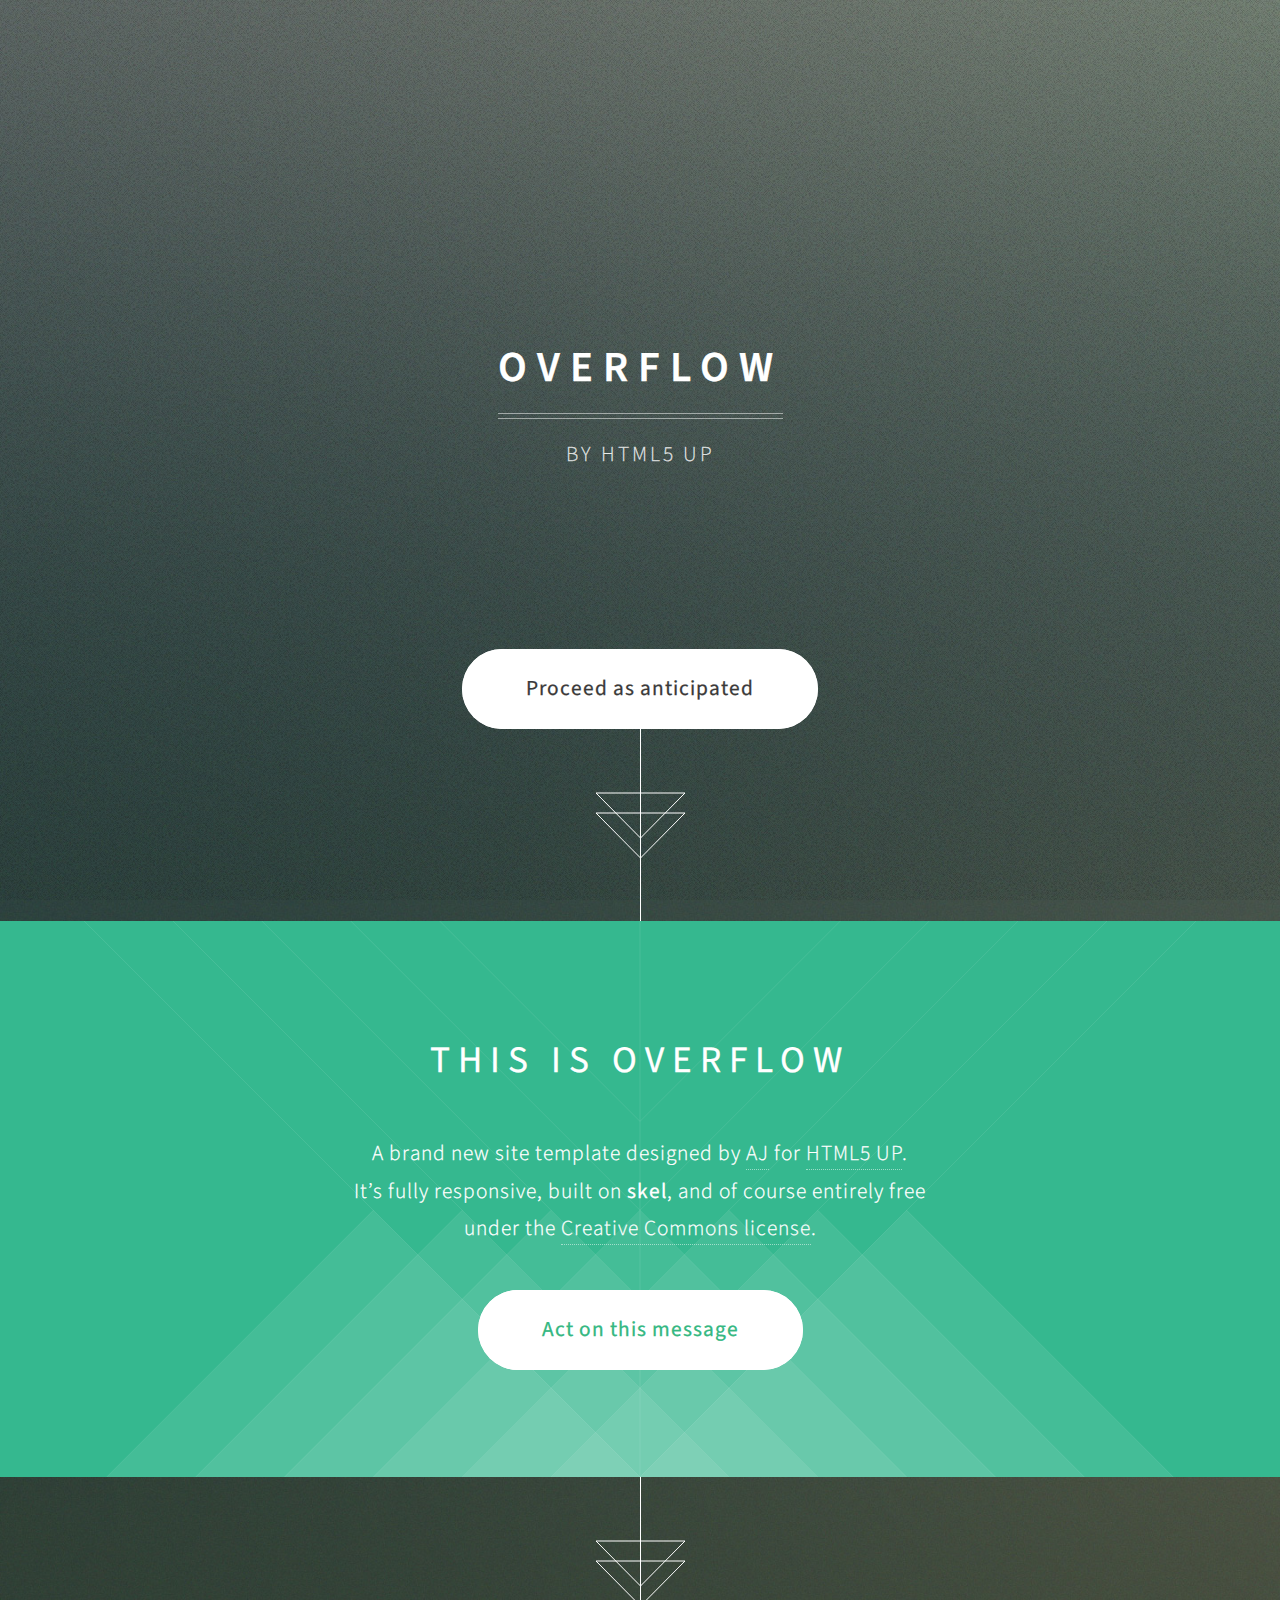
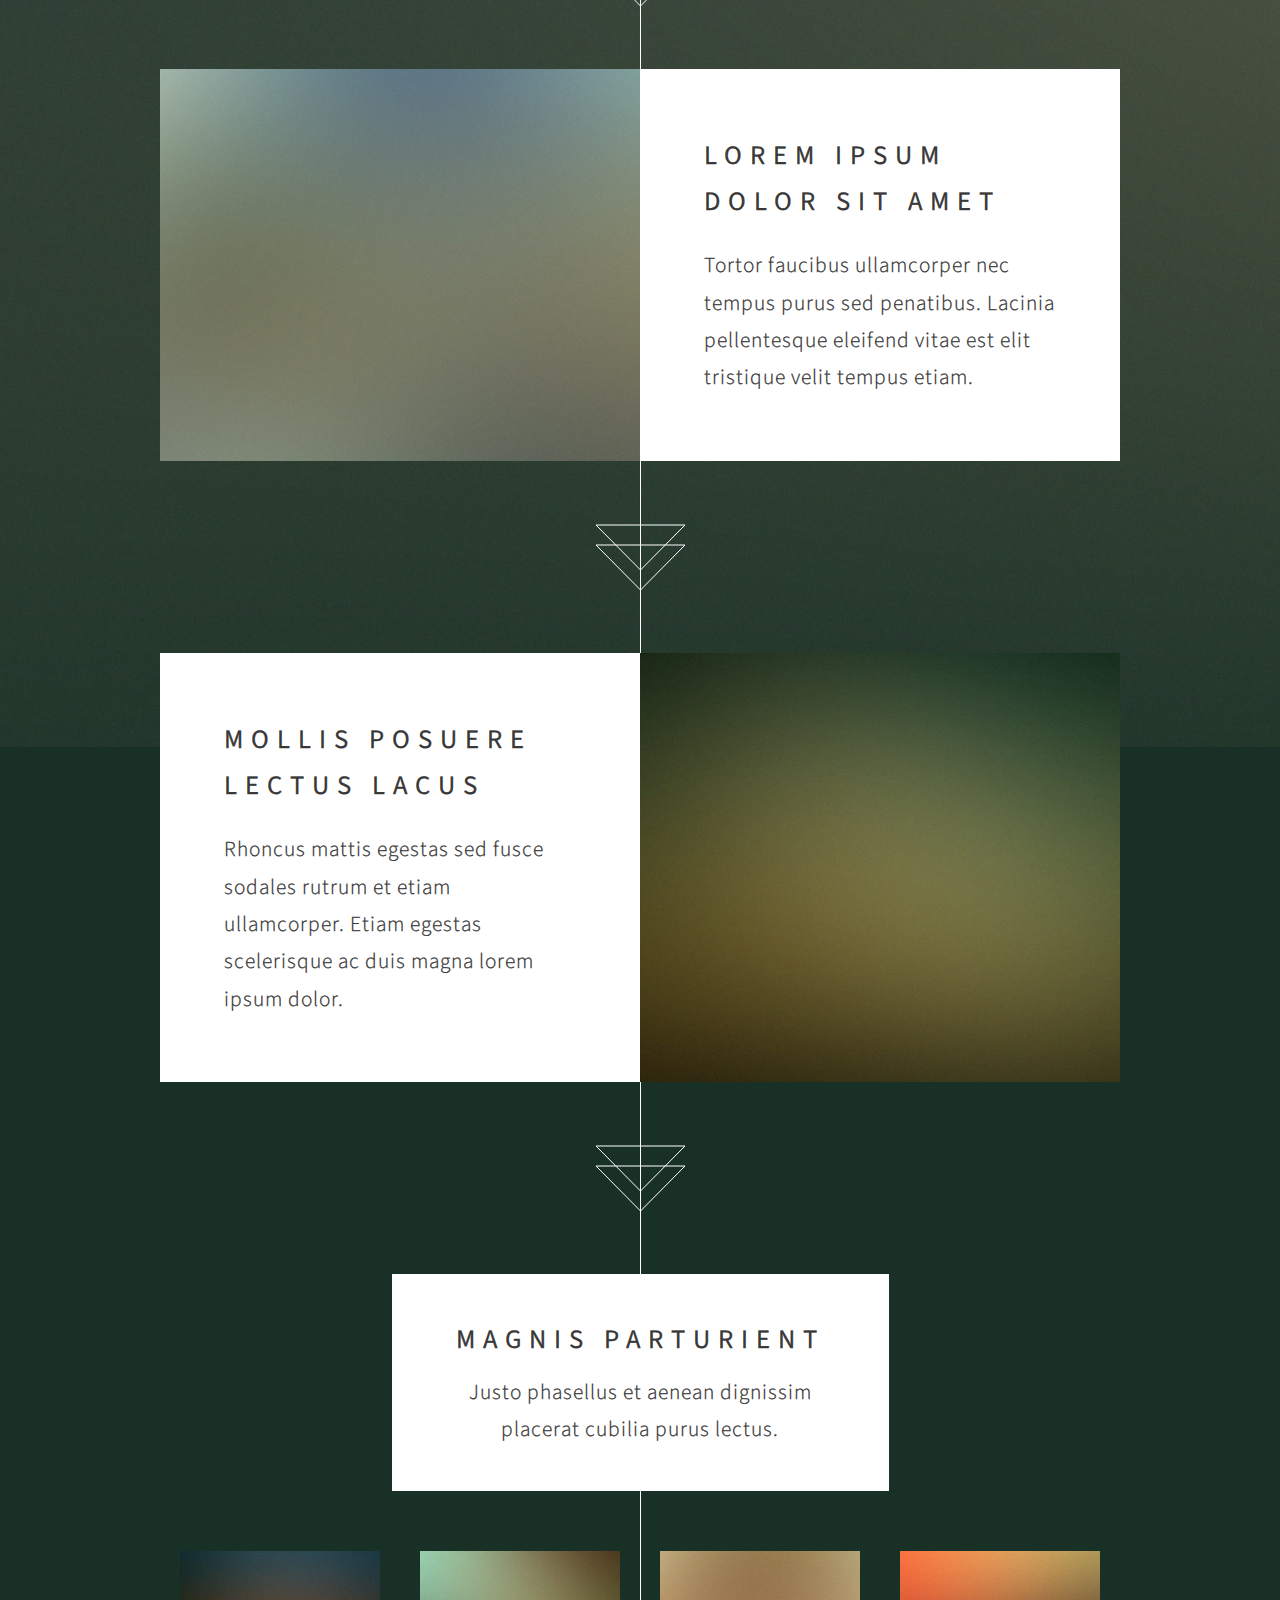
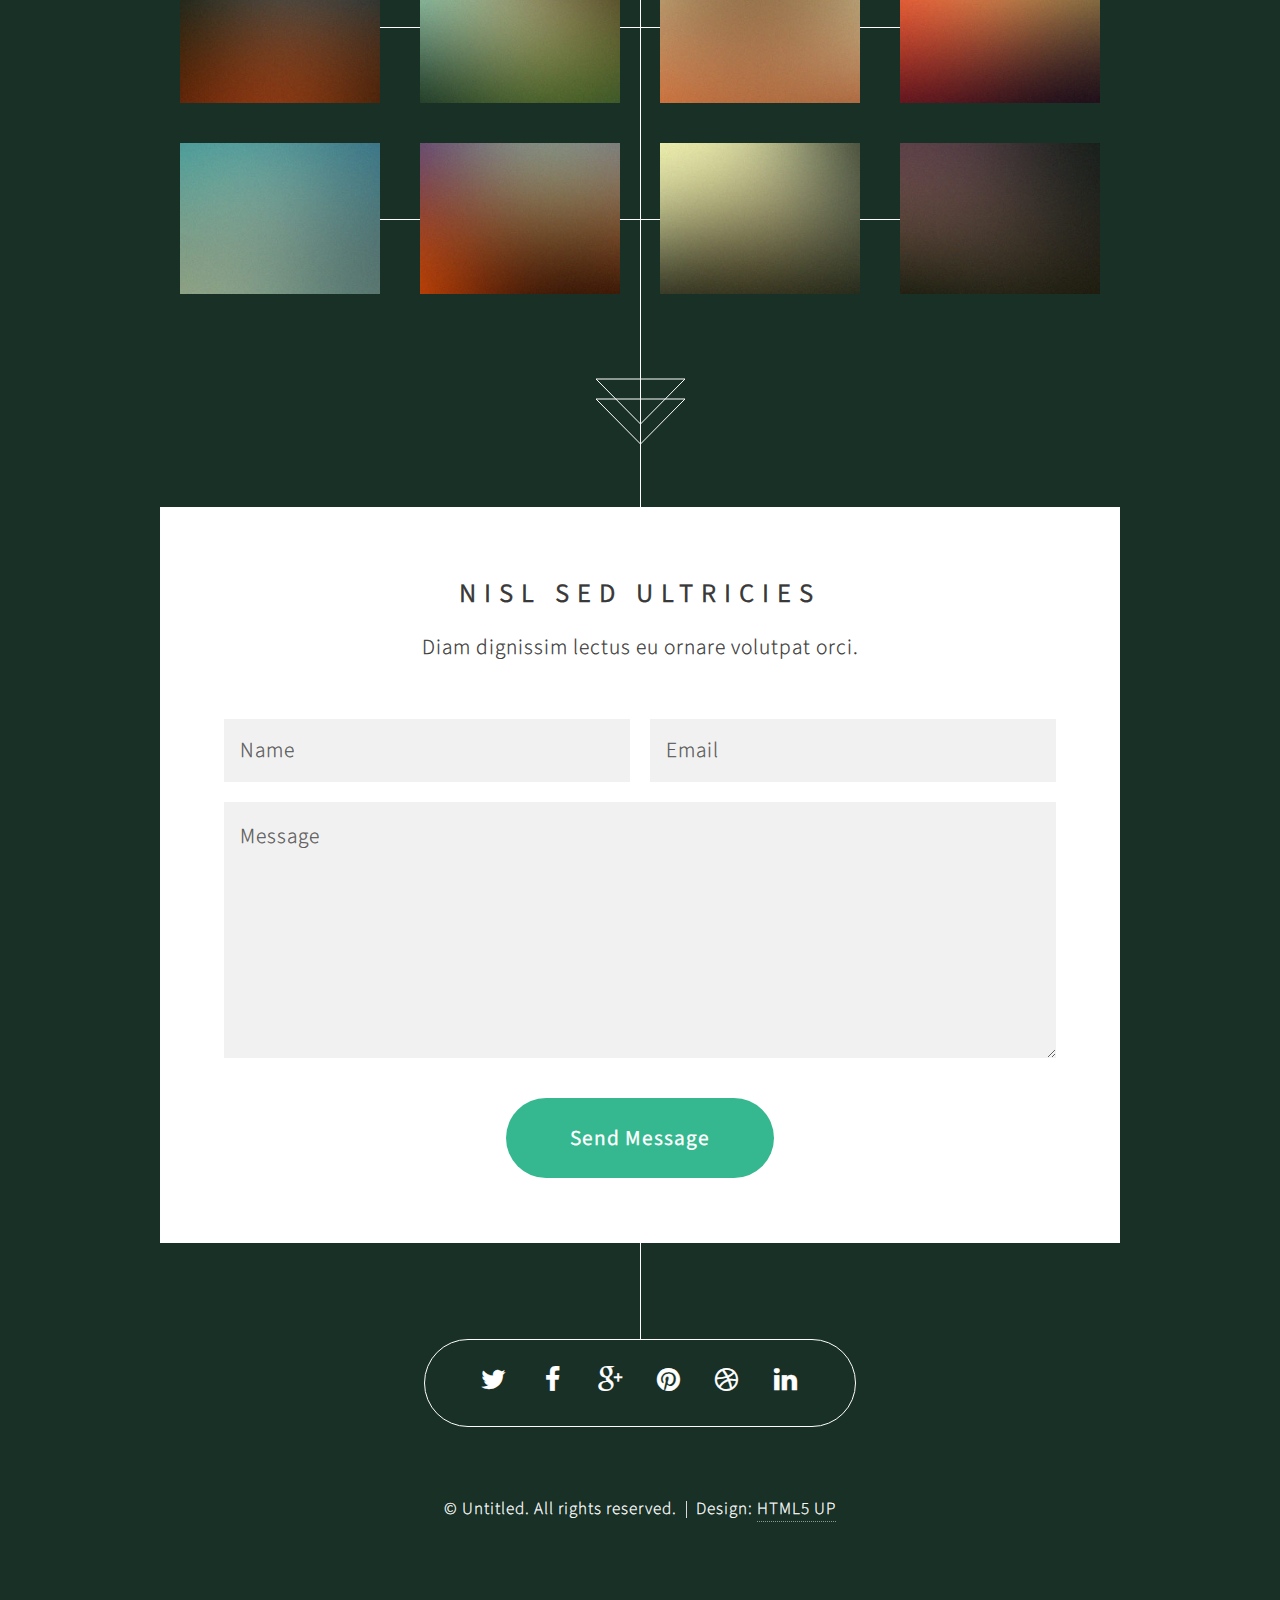
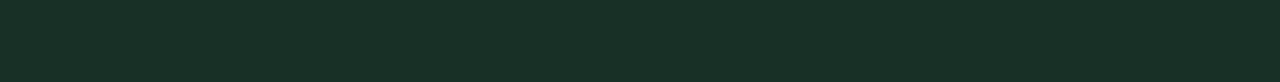
==== index.html @ f59ac12d "first commit" ====
<!DOCTYPE HTML>
<!--
	Overflow by HTML5 UP
	html5up.net | @n33co
	Free for personal and commercial use under the CCA 3.0 license (html5up.net/license)
-->
<html>
	<head>
		<title>Overflow by HTML5 UP</title>
		<meta http-equiv="content-type" content="text/html; charset=utf-8" />
		<meta name="description" content="" />
		<meta name="keywords" content="" />
		<!--[if lte IE 8]><script src="css/ie/html5shiv.js"></script><![endif]-->
		<script src="js/jquery.min.js"></script>
		<script src="js/jquery.scrolly.min.js"></script>
		<script src="js/jquery.poptrox.min.js"></script>
		<script src="js/skel.min.js"></script>
		<script src="js/init.js"></script>
		<noscript>
			<link rel="stylesheet" href="css/skel.css" />
			<link rel="stylesheet" href="css/style.css" />
		</noscript>
		<!--[if lte IE 8]><link rel="stylesheet" href="css/ie/v8.css" /><![endif]-->
	</head>
	<body>

		<!-- Header -->
			<section id="header">
				<header>
					<h1>Overflow</h1>
					<p>By HTML5 UP</p>
				</header>
				<footer>
					<a href="#banner" class="button style2 scrolly scrolly-centered">Proceed as anticipated</a>
				</footer>
			</section>
		
		<!-- Banner -->
			<section id="banner">
				<header>
					<h2>This is Overflow</h2>
				</header>
				<p>A brand new site template designed by <a href="http://n33.co">AJ</a> for <a href="http://html5up.net">HTML5 UP</a>.<br />
				It’s fully responsive, built on <strong>skel</strong>, and of course entirely free<br />
				under the <a href="http://html5up.net/license">Creative Commons license</a>.</p>
				<footer>
					<a href="#first" class="button style2 scrolly">Act on this message</a>
				</footer>
			</section>
		
		<!-- Feature 1 -->
			<article id="first" class="container box style1 right">
				<a href="#" class="image fit"><img src="images/pic01.jpg" alt="" /></a>
				<div class="inner">
					<header>
						<h2>Lorem ipsum<br />
						dolor sit amet</h2>
					</header>
					<p>Tortor faucibus ullamcorper nec tempus purus sed penatibus. Lacinia pellentesque eleifend vitae est elit tristique velit tempus etiam.</p>
				</div>
			</article>
		
		<!-- Feature 2 -->
			<article class="container box style1 left">
				<a href="#" class="image fit"><img src="images/pic02.jpg" alt="" /></a>
				<div class="inner">
					<header>
						<h2>Mollis posuere<br />
						lectus lacus</h2>
					</header>
					<p>Rhoncus mattis egestas sed fusce sodales rutrum et etiam ullamcorper. Etiam egestas scelerisque ac duis magna lorem ipsum dolor.</p>
				</div>
			</article>
		
		<!-- Portfolio -->
			<article class="container box style2">
				<header>
					<h2>Magnis parturient</h2>
					<p>Justo phasellus et aenean dignissim<br />
					placerat cubilia purus lectus.</p>
				</header>
				<div class="inner gallery">
					<div class="row 0%">
						<div class="3u"><a href="images/fulls/01.jpg" class="image fit"><img src="images/thumbs/01.jpg" alt="" title="Ad infinitum" /></a></div>
						<div class="3u"><a href="images/fulls/02.jpg" class="image fit"><img src="images/thumbs/02.jpg" alt="" title="Dressed in Clarity" /></a></div>
						<div class="3u"><a href="images/fulls/03.jpg" class="image fit"><img src="images/thumbs/03.jpg" alt="" title="Raven" /></a></div>
						<div class="3u"><a href="images/fulls/04.jpg" class="image fit"><img src="images/thumbs/04.jpg" alt="" title="I'll have a cup of Disneyland, please" /></a></div>
					</div>
					<div class="row 0%">
						<div class="3u"><a href="images/fulls/05.jpg" class="image fit"><img src="images/thumbs/05.jpg" alt="" title="Cherish" /></a></div>
						<div class="3u"><a href="images/fulls/06.jpg" class="image fit"><img src="images/thumbs/06.jpg" alt="" title="Different." /></a></div>
						<div class="3u"><a href="images/fulls/07.jpg" class="image fit"><img src="images/thumbs/07.jpg" alt="" title="History was made here" /></a></div>
						<div class="3u"><a href="images/fulls/08.jpg" class="image fit"><img src="images/thumbs/08.jpg" alt="" title="People come and go and walk away" /></a></div>
					</div>
				</div>
			</article>
		
		<!-- Contact -->
			<article class="container box style3">
				<header>
					<h2>Nisl sed ultricies</h2>
					<p>Diam dignissim lectus eu ornare volutpat orci.</p>
				</header>
				<form method="post" action="#">
					<div class="row 50%">
						<div class="6u"><input type="text" class="text" name="name" placeholder="Name" /></div>
						<div class="6u"><input type="text" class="text" name="email" placeholder="Email" /></div>
					</div>
					<div class="row 50%">
						<div class="12u">
							<textarea name="message" placeholder="Message"></textarea>
						</div>
					</div>
					<div class="row">
						<div class="12u">
							<ul class="actions">
								<li><input type="submit" value="Send Message" /></li>
							</ul>
						</div>
					</div>
				</form>
			</article>
		
		<!-- Generic -->
		<!--
			<article class="container box style3">
				<header>
					<h2>Generic Box</h2>
					<p>Just a generic box. Nothing to see here.</p>
				</header>
				<section>
					<header>
						<h3>Paragraph</h3>
						<p>This is a subtitle</p>
					</header>
					<p>Phasellus nisl nisl, varius id <sup>porttitor sed pellentesque</sup> ac orci. Pellentesque 
					habitant <strong>strong</strong> tristique <b>bold</b> et netus <i>italic</i> malesuada <em>emphasized</em> ac turpis egestas. Morbi 
					leo suscipit ut. Praesent <sub>id turpis vitae</sub> turpis pretium ultricies. Vestibulum sit 
					amet risus elit.</p>
				</section>
				<section>
					<header>
						<h3>Blockquote</h3>
					</header>
					<blockquote>Fringilla nisl. Donec accumsan interdum nisi, quis tincidunt felis sagittis eget.
					tempus euismod. Vestibulum ante ipsum primis in faucibus.</blockquote>
				</section>
				<section>
					<header>
						<h3>Divider</h3>
					</header>
					<p>Donec consectetur <a href="#">vestibulum dolor et pulvinar</a>. Etiam vel felis enim, at viverra 
					ligula. Ut porttitor sagittis lorem, quis eleifend nisi ornare vel. Praesent nec orci 
					facilisis leo magna. Cras sit amet urna eros, id egestas urna. Quisque aliquam 
					tempus euismod. Vestibulum ante ipsum primis in faucibus orci luctus et ultrices 
					posuere cubilia.</p>
					<hr />
					<p>Donec consectetur vestibulum dolor et pulvinar. Etiam vel felis enim, at viverra 
					ligula. Ut porttitor sagittis lorem, quis eleifend nisi ornare vel. Praesent nec orci 
					facilisis leo magna. Cras sit amet urna eros, id egestas urna. Quisque aliquam 
					tempus euismod. Vestibulum ante ipsum primis in faucibus orci luctus et ultrices 
					posuere cubilia.</p>
				</section>
				<section>
					<header>
						<h3>Unordered List</h3>
					</header>
					<ul class="default">
						<li>Donec consectetur vestibulum dolor et pulvinar. Etiam vel felis enim, at viverra ligula. Ut porttitor sagittis lorem, quis eleifend nisi ornare vel.</li>
						<li>Donec consectetur vestibulum dolor et pulvinar. Etiam vel felis enim, at viverra ligula. Ut porttitor sagittis lorem, quis eleifend nisi ornare vel.</li>
						<li>Donec consectetur vestibulum dolor et pulvinar. Etiam vel felis enim, at viverra ligula. Ut porttitor sagittis lorem, quis eleifend nisi ornare vel.</li>
						<li>Donec consectetur vestibulum dolor et pulvinar. Etiam vel felis enim, at viverra ligula. Ut porttitor sagittis lorem, quis eleifend nisi ornare vel.</li>
					</ul>
				</section>
				<section>
					<header>
						<h3>Ordered List</h3>
					</header>
					<ol class="default">
						<li>Donec consectetur vestibulum dolor et pulvinar. Etiam vel felis enim, at viverra ligula. Ut porttitor sagittis lorem, quis eleifend nisi ornare vel.</li>
						<li>Donec consectetur vestibulum dolor et pulvinar. Etiam vel felis enim, at viverra ligula. Ut porttitor sagittis lorem, quis eleifend nisi ornare vel.</li>
						<li>Donec consectetur vestibulum dolor et pulvinar. Etiam vel felis enim, at viverra ligula. Ut porttitor sagittis lorem, quis eleifend nisi ornare vel.</li>
						<li>Donec consectetur vestibulum dolor et pulvinar. Etiam vel felis enim, at viverra ligula. Ut porttitor sagittis lorem, quis eleifend nisi ornare vel.</li>
					</ol>
				</section>
				<section>
					<header>
						<h3>Table</h3>
					</header>
					<div class="table-wrapper">
						<table class="default">
							<thead>
								<tr>
									<th>ID</th>
									<th>Name</th>
									<th>Description</th>
									<th>Price</th>
								</tr>
							</thead>
							<tbody>
								<tr>
									<td>45815</td>
									<td>Something</td>
									<td>Ut porttitor sagittis lorem quis nisi ornare.</td>
									<td>29.99</td>
								</tr>
								<tr>
									<td>24524</td>
									<td>Nothing</td>
									<td>Ut porttitor sagittis lorem quis nisi ornare.</td>
									<td>19.99</td>
								</tr>
								<tr>
									<td>45815</td>
									<td>Something</td>
									<td>Ut porttitor sagittis lorem quis nisi ornare.</td>
									<td>29.99</td>
								</tr>
								<tr>
									<td>24524</td>
									<td>Nothing</td>
									<td>Ut porttitor sagittis lorem quis nisi ornare.</td>
									<td>19.99</td>
								</tr>
							</tbody>
							<tfoot>
								<tr>
									<td colspan="3"></td>
									<td>100.00</td>
								</tr>
							</tfoot>
						</table>
					</div>
				</section>
				<section>
					<header>
						<h3>Form</h3>
					</header>
					<form method="post" action="#">
						<div class="row">
							<div class="6u">
								<input class="text" type="text" name="name" id="name" value="" placeholder="John Doe" />
							</div>
							<div class="6u">
								<input class="text" type="text" name="email" id="email" value="" placeholder="johndoe@domain.tld" />
							</div>
						</div>
						<div class="row">
							<div class="12u">
								<select name="department" id="department">
									<option value="">Choose a department</option>
									<option value="1">Manufacturing</option>
									<option value="2">Administration</option>
									<option value="3">Support</option>
								</select>
							</div>
						</div>
						<div class="row">
							<div class="12u">
								<input class="text" type="text" name="subject" id="subject" value="" placeholder="Enter your subject" />
							</div>
						</div>
						<div class="row">
							<div class="12u">
								<textarea name="message" id="message" placeholder="Enter your message"></textarea>
							</div>
						</div>
						<div class="row">
							<div class="12u">
								<ul class="actions">
									<li><input type="submit" value="Submit" /></li>
									<li><input type="reset" class="style3" value="Clear Form" /></li>
								</ul>
							</div>
						</div>
					</form>
				</section>
			</article>
		-->
		
		<section id="footer">
			<ul class="icons">
				<li><a href="#" class="icon fa-twitter"><span class="label">Twitter</span></a></li>
				<li><a href="#" class="icon fa-facebook"><span class="label">Facebook</span></a></li>
				<li><a href="#" class="icon fa-google-plus"><span class="label">Google+</span></a></li>
				<li><a href="#" class="icon fa-pinterest"><span class="label">Pinterest</span></a></li>
				<li><a href="#" class="icon fa-dribbble"><span class="label">Dribbble</span></a></li>
				<li><a href="#" class="icon fa-linkedin"><span class="label">LinkedIn</span></a></li>
			</ul>
			<div class="copyright">
				<ul class="menu">
					<li>&copy; Untitled. All rights reserved.</li><li>Design: <a href="http://html5up.net">HTML5 UP</a></li>
				</ul>
			</div>
		</section>

	</body>
</html>
---- css/skel.css ----
/* Resets (http://meyerweb.com/eric/tools/css/reset/ | v2.0 | 20110126 | License: none (public domain)) */

	html,body,div,span,applet,object,iframe,h1,h2,h3,h4,h5,h6,p,blockquote,pre,a,abbr,acronym,address,big,cite,code,del,dfn,em,img,ins,kbd,q,s,samp,small,strike,strong,sub,sup,tt,var,b,u,i,center,dl,dt,dd,ol,ul,li,fieldset,form,label,legend,table,caption,tbody,tfoot,thead,tr,th,td,article,aside,canvas,details,embed,figure,figcaption,footer,header,hgroup,menu,nav,output,ruby,section,summary,time,mark,audio,video{margin:0;padding:0;border:0;font-size:100%;font:inherit;vertical-align:baseline;}article,aside,details,figcaption,figure,footer,header,hgroup,menu,nav,section{display:block;}body{line-height:1;}ol,ul{list-style:none;}blockquote,q{quotes:none;}blockquote:before,blockquote:after,q:before,q:after{content:'';content:none;}table{border-collapse:collapse;border-spacing:0;}body{-webkit-text-size-adjust:none}

/* Box Model */

	*, *:before, *:after {
		-moz-box-sizing: border-box;
		-webkit-box-sizing: border-box;
		box-sizing: border-box;
	}

/* Container */

	.container {
		margin-left: auto;
		margin-right: auto;

		/* width: (containers) */
		width: 1200px;
	}

	/* Modifiers */

		/* 125% */
			.container.\31 25\25 {
				width: 100%;

				/* max-width: (containers * 1.25) */
				max-width: 1500px;

				/* min-width: (containers) */
				min-width: 1200px;
			}

		/* 75% */
			.container.\37 5\25 {

				/* width: (containers * 0.75) */
				width: 900px;

			}

		/* 50% */
			.container.\35 0\25 {

				/* width: (containers * 0.50) */
				width: 600px;

			}

		/* 25% */
			.container.\32 5\25 {

				/* width: (containers * 0.25) */
				width: 300px;

			}

/* Grid */

	.row {
		border-bottom: solid 1px transparent;
	}

	.row > * {
		float: left;
	}

	.row:after, .row:before {
		content: '';
		display: block;
		clear: both;
		height: 0;
	}

	.row.uniform > * > :first-child {
		margin-top: 0;
	}

	.row.uniform > * > :last-child {
		margin-bottom: 0;
	}

	/* Gutters */

		/* Normal */

			.row > * {
				/* padding: (gutters.horizontal) 0 0 (gutters.vertical) */
				padding: 40px 0 0 40px;
			}

			.row {
				/* margin: -(gutters.horizontal) 0 -1px -(gutters.vertical) */
				margin: -40px 0 -1px -40px;
			}

			.row.uniform > * {
				/* padding: (gutters.vertical) 0 0 (gutters.vertical) */
				padding: 40px 0 0 40px;
			}

			.row.uniform {
				/* margin: -(gutters.vertical) 0 -1px -(gutters.vertical) */
				margin: -40px 0 -1px -40px;
			}

		/* 200% */

			.row.\32 00\25 > * {
				/* padding: (gutters.horizontal) 0 0 (gutters.vertical) */
				padding: 80px 0 0 80px;
			}

			.row.\32 00\25 {
				/* margin: -(gutters.horizontal) 0 -1px -(gutters.vertical) */
				margin: -80px 0 -1px -80px;
			}

			.row.uniform.\32 00\25 > * {
				/* padding: (gutters.vertical) 0 0 (gutters.vertical) */
				padding: 80px 0 0 80px;
			}

			.row.uniform.\32 00\25 {
				/* margin: -(gutters.vertical) 0 -1px -(gutters.vertical) */
				margin: -80px 0 -1px -80px;
			}

		/* 150% */

			.row.\31 50\25 > * {
				/* padding: (gutters.horizontal) 0 0 (gutters.vertical) */
				padding: 60px 0 0 60px;
			}

			.row.\31 50\25 {
				/* margin: -(gutters.horizontal) 0 -1px -(gutters.vertical) */
				margin: -60px 0 -1px -60px;
			}

			.row.uniform.\31 50\25 > * {
				/* padding: (gutters.vertical) 0 0 (gutters.vertical) */
				padding: 60px 0 0 60px;
			}

			.row.uniform.\31 50\25 {
				/* margin: -(gutters.vertical) 0 -1px -(gutters.vertical) */
				margin: -60px 0 -1px -60px;
			}

		/* 50% */

			.row.\35 0\25 > * {
				/* padding: (gutters.horizontal) 0 0 (gutters.vertical) */
				padding: 20px 0 0 20px;
			}

			.row.\35 0\25 {
				/* margin: -(gutters.horizontal) 0 -1px -(gutters.vertical) */
				margin: -20px 0 -1px -20px;
			}

			.row.uniform.\35 0\25 > * {
				/* padding: (gutters.vertical) 0 0 (gutters.vertical) */
				padding: 20px 0 0 20px;
			}

			.row.uniform.\35 0\25 {
				/* margin: -(gutters.vertical) 0 -1px -(gutters.vertical) */
				margin: -20px 0 -1px -20px;
			}

		/* 25% */

			.row.\32 5\25 > * {
				/* padding: (gutters.horizontal) 0 0 (gutters.vertical) */
				padding: 10px 0 0 10px;
			}

			.row.\32 5\25 {
				/* margin: -(gutters.horizontal) 0 -1px -(gutters.vertical) */
				margin: -10px 0 -1px -10px;
			}

			.row.uniform.\32 5\25 > * {
				/* padding: (gutters.vertical) 0 0 (gutters.vertical) */
				padding: 10px 0 0 10px;
			}

			.row.uniform.\32 5\25 {
				/* margin: -(gutters.vertical) 0 -1px -(gutters.vertical) */
				margin: -10px 0 -1px -10px;
			}

		/* 0% */

			.row.\30 \25 > * {
				padding: 0;
			}

			.row.\30 \25 {
				margin: 0 0 -1px 0;
			}

	/* Cells */

		.\31 2u, .\31 2u\24 { width: 100%; clear: none; margin-left: 0; }
		.\31 1u, .\31 1u\24 { width: 91.6666666667%; clear: none; margin-left: 0; }
		.\31 0u, .\31 0u\24 { width: 83.3333333333%; clear: none; margin-left: 0; }
		.\39 u, .\39 u\24 { width: 75%; clear: none; margin-left: 0; }
		.\38 u, .\38 u\24 { width: 66.6666666667%; clear: none; margin-left: 0; }
		.\37 u, .\37 u\24 { width: 58.3333333333%; clear: none; margin-left: 0; }
		.\36 u, .\36 u\24 { width: 50%; clear: none; margin-left: 0; }
		.\35 u, .\35 u\24 { width: 41.6666666667%; clear: none; margin-left: 0; }
		.\34 u, .\34 u\24 { width: 33.3333333333%; clear: none; margin-left: 0; }
		.\33 u, .\33 u\24 { width: 25%; clear: none; margin-left: 0; }
		.\32 u, .\32 u\24 { width: 16.6666666667%; clear: none; margin-left: 0; }
		.\31 u, .\31 u\24 { width: 8.3333333333%; clear: none; margin-left: 0; }

		.\31 2u\24 + *,
		.\31 1u\24 + *,
		.\31 0u\24 + *,
		.\39 u\24 + *,
		.\38 u\24 + *,
		.\37 u\24 + *,
		.\36 u\24 + *,
		.\35 u\24 + *,
		.\34 u\24 + *,
		.\33 u\24 + *,
		.\32 u\24 + *,
		.\31 u\24 + * {
			clear: left;
		}

		.\-11u { margin-left: 91.6666666667% }
		.\-10u { margin-left: 83.3333333333% }
		.\-9u { margin-left: 75% }
		.\-8u { margin-left: 66.6666666667% }
		.\-7u { margin-left: 58.3333333333% }
		.\-6u { margin-left: 50% }
		.\-5u { margin-left: 41.6666666667% }
		.\-4u { margin-left: 33.3333333333% }
		.\-3u { margin-left: 25% }
		.\-2u { margin-left: 16.6666666667% }
		.\-1u { margin-left: 8.3333333333% }
---- css/style.css ----
@charset 'UTF-8';
@import url('http://fonts.googleapis.com/css?family=Source+Sans+Pro:300,300italic,400,600');
@import url('font-awesome.min.css');

/*
	Overflow by HTML5 UP
	html5up.net | @n33co
	Free for personal and commercial use under the CCA 3.0 license (html5up.net/license)
*/

/*********************************************************************************/
/* Basic                                                                         */
/*********************************************************************************/

	body
	{
		background-color:		#183026;
		background-image:		url('images/overlay.png'),			url('../images/bg.jpg');
		background-repeat:		repeat,								no-repeat;
		background-size:		auto,								cover;
		background-position: 	top left,							center 0;
		background-attachment:	fixed,								fixed;
	}

		body.is-scroll
		{
			background-attachment:	scroll,								scroll;
			background-size:		auto,								100% auto;
		}

		body.is-loading *
		{
			-moz-transition: none !important;
			-webkit-transition: none !important;
			-o-transition: none !important;
			-ms-transition: none !important;
			transition: none !important;
			-moz-animation: none !important;
			-webkit-animation: none !important;
			-o-animation: none !important;
			-ms-animation: none !important;
			animation: none !important;
		}

	body,input,textarea,select
	{
		font-family: 'Source Sans Pro', sans-serif;
		font-size: 18pt;
		line-height: 1.75em;
		font-weight: 300;
		letter-spacing: 1px;
		color: #3a3939;
		text-shadow: 0 0 0.5px rgba(58,57,57,0.25);
		-webkit-text-stroke: 0.25px;
	}

	h1,h2,h3,h4,h5,h6
	{
		font-weight: 400;
		text-transform: uppercase;
		line-height: 1.75em;
	}
	
		h1 a, h2 a, h3 a, h4 a, h5 a, h6 a
		{
			color: inherit;
			text-decoration: none;
		}
		
	h2
	{
		font-size: 1.25em;
		letter-spacing: 8px;
	}
	
	h3
	{
		font-size: 1em;
		letter-spacing: 5px;
	}
		
	strong, b
	{
		font-weight: 400;
	}
	
	em, i
	{
		font-style: italic;
	}

	a
	{
		color: #35b88f;
		text-shadow: 0 0 0.5px rgba(53,184,143,0.25);
		-moz-transition: border-color 0.35s ease-in-out, color 0.35s ease-in-out;
		-webkit-transition: border-color 0.35s ease-in-out, color 0.35s ease-in-out;
		-o-transition: border-color 0.35s ease-in-out, color 0.35s ease-in-out;
		-ms-transition: border-color 0.35s ease-in-out, color 0.35s ease-in-out;
		transition: border-color 0.35s ease-in-out, color 0.35s ease-in-out;
		text-decoration: none;
		border-bottom: dotted 1px rgba(53,184,143,0.5);
	}
	
		a:hover
		{
			border-bottom-color: rgba(53,184,143,0);
		}

	sub
	{
		position: relative;
		top: 0.5em;
		font-size: 0.8em;
	}
	
	sup
	{
		position: relative;
		top: -0.5em;
		font-size: 0.8em;
	}
	
	hr
	{
		border: 0;
		border-top: solid 1px #dad9d9;
		margin: 2em 0 2em 0;
	}
	
	blockquote
	{
		border-left: solid 0.5em #eae9e9;
		padding: 1em 0 1em 2em;
		font-style: italic;
	}
	
	p, ul, ol, dl, table
	{
		margin-bottom: 1em;
	}

	header
	{
		margin-bottom: 1em;
	}
	
		header p
		{
			display: block;
			margin: 0.5em 0 0 0;
			padding: 0 0 1.5em 0;
		}
		
	footer
	{
		margin-top: 1em;
	}

	br.clear
	{
		clear: both;
	}

	/* Sections/Article */
	
		section,
		article
		{
			margin-bottom: 3em;
		}
		
			section > :last-child,
			article > :last-child
			{
				margin-bottom: 0;
			}

			section:last-child,
			article:last-child
			{
				margin-bottom: 0;
			}

			.row > section,
			.row > article
			{
				margin-bottom: 0;
			}

	/* Image */

		.image
		{
			display: inline-block;
			border: 0;
		}
		
			.image img
			{
				display: block;
				width: 100%;
			}

			.image.featured
			{
				display: block;
				width: 100%;
				margin: 0 0 2em 0;
			}
			
			.image.fit
			{
				display: block;
				width: 100%;
			}
			
			.image.left
			{
				float: left;
				margin: 0 2em 2em 0;
			}
			
			.image.centered
			{
				display: block;
				margin: 0 0 2em 0;
			}

				.image.centered img
				{
					margin: 0 auto;
					width: auto;
				}

	/* List */

		ul
		{
		}

			ul.default
			{
				list-style: disc;
				padding-left: 1em;
			}
			
				ul.default li
				{
					padding-left: 1.5em;
					margin-top: 1.5em;
				}		
				
				ul.default li:first-child
				{
					margin-top: 0;
				}

			ul.icons
			{
				cursor: default;
			}	
			
				ul.icons li
				{
					display: inline-block;
				}
				
					ul.icons a
					{
						display: inline-block;
						width: 2.5em;
						height: 2.5em;
						line-height: 2.5em;
						text-align: center;
						border: 0;
					}

			ul.menu
			{
				cursor: default;
			}
			
				ul.menu li
				{
					display: inline-block;
					line-height: 1em;
					border-left: solid 1px #dad9d9;
					padding: 0 0 0 0.5em;
					margin: 0 0 0 0.5em;
				}
				
				ul.menu li:first-child
				{
					border-left: 0;
					padding-left: 0;
					margin-left: 0;
				}

			ul.actions
			{
				cursor: default;
			}
			
				ul.actions li
				{
					display: inline-block;
					margin: 0 0 0 0.5em;
				}
				
				ul.actions li:first-child
				{
					margin-left: 0;
				}

		ol
		{
		}

			ol.default
			{
				list-style: decimal;
				padding-left: 1.25em;
			}

				ol.default li
				{
					padding-left: 1.25em;
					margin-top: 1.5em;
				}

				ul.default li:first-child
				{
					margin-top: 0;
				}

	/* Form */

		form
		{
		}
		
			form label
			{
				display: block;
				margin: 0 0 0.5em 0;
			}
		
			form input[type="text"],
			form input[type="email"],
			form input[type="password"],
			form select,
			form textarea
			{
				-webkit-appearance: none;
				display: block;
				border: 0;
				background: #f1f1f1;
				width: 100%;
				padding: 0.75em;
				-moz-transition: background-color 0.35s ease-in-out;
				-webkit-transition: background-color 0.35s ease-in-out;
				-o-transition: background-color 0.35s ease-in-out;
				-ms-transition: background-color 0.35s ease-in-out;
				transition: background-color 0.35s ease-in-out;
			}

			form input[type="text"],
			form input[type="email"],
			form input[type="password"],
			form select
			{
				line-height: 1em;
			}

			form textarea
			{
				min-height: 12em;
			}

				form input[type="text"]:focus,
				form input[type="email"]:focus,
				form input[type="password"]:focus,
				form select:focus,
				form textarea:focus
				{
					background: #f8f8f8;
				}
				
				form .formerize-placeholder
				{
					color: #5a5959 !important;
				}

				form ::-webkit-input-placeholder
				{
					color: #5a5959 !important;
				}

				form :-moz-placeholder
				{
					color: #5a5959 !important;
				}

				form ::-moz-placeholder
				{
					color: #5a5959 !important;
				}

				form :-ms-input-placeholder
				{
					color: #5a5959 !important;
				}

				form ::-moz-focus-inner
				{
					border: 0;
				}

			form ul.actions
			{
				margin-bottom: 0;
				text-align: center;
			}
			
	/* Table */
	
		.table-wrapper
		{
			width: 100%;
			overflow-x: auto;
			-webkit-overflow-scrolling: touch;
		}
	
		table
		{
			width: 100%;
		}
		
			table.default
			{
				width: 100%;
			}
			
				table.default tbody tr
				{
					border-top: solid 1px #eae9e9;
				}

				table.default tbody tr:first-child
				{
					border-top: 0;
				}
				
				table.default td
				{
					padding: 0.75em 1.25em 0.75em 1.25em;
				}
				
				table.default th
				{
					text-align: left;
					font-weight: 400;
					padding: 0.75em 1.25em 0.75em 1.25em;
				}
			
				table.default thead
				{
					background: #f5f5f5;
				}
				
				table.default tfoot
				{
				}
				
				table.default tbody
				{
				}

	/* Button */
		
		input[type="button"],
		input[type="submit"],
		input[type="reset"],
		.button
		{
			-webkit-appearance: none;
			position: relative;
			display: inline-block;
			border: 0;
			background: #35b88f;
			color: #fff;
			text-shadow: 0 0 0.5px rgba(255,255,255,0.25);
			cursor: pointer;
			text-decoration: none;
			outline: 0;
			padding: 1em 3em 1em 3em;
			text-align: center;
			border-radius: 3em;
			font-weight: 400;
			-moz-transition: background-color 0.35s ease-in-out, color 0.35s ease-in-out;
			-webkit-transition: background-color 0.35s ease-in-out, color 0.35s ease-in-out;
			-o-transition: background-color 0.35s ease-in-out, color 0.35s ease-in-out;
			-ms-transition: background-color 0.35s ease-in-out, color 0.35s ease-in-out;
			transition: background-color 0.35s ease-in-out, color 0.35s ease-in-out;
		}

			input[type="button"]:hover,
			input[type="submit"]:hover,
			input[type="reset"]:hover,
			.button:hover
			{
				background: #45c89f;
			}
		
			input[type="button"].style2,
			input[type="submit"].style2,
			input[type="reset"].style2,
			.button.style2
			{
				color: #3a3939;
				background: #fff;
				box-shadow: inset 0 0 0 1px #fff;
			}

				input[type="button"].style2:hover,
				input[type="submit"].style2:hover,
				input[type="reset"].style2:hover,
				.button.style2:hover
				{
					background: rgba(255,255,255,0.1);
					color: #fff !important;
					text-shadow: 0 0 0.5px rgba(255,255,255,0.25) !important;
				}
				
			input[type="button"].style3,
			input[type="submit"].style3,
			input[type="reset"].style3,
			.button.style3
			{
				background: none;
				color: #3a3939;
				box-shadow: inset 0 0 0 1px #dad9d9;
			}
			
				input[type="button"].style3:hover,
				input[type="submit"].style3:hover,
				input[type="reset"].style3:hover,
				.button.style3:hover
				{
					background: rgba(58,57,57,0.025);
				}

	/* Box */

		.box
		{
			position: relative;
			margin-top: 9em;
			margin-bottom: 0;
		}
		
			.box:after
			{
				content: '';
				display: block;
				position: absolute;
				top: -9em;
				left: 50%;
				height: 9em;
				border-left: solid 1px #fff;
			}
		
			.box:before
			{
				content: '';
				display: block;
				width: 90px;
				height: 66px;
				position: absolute;
				left: 50%;
				top: -4.5em;
				margin-left: -45px;
				margin-top: -33px;
				background: url('images/arrow.svg') no-repeat;
			}
		
			.box :last-child
			{
				margin-bottom: 0;
			}
		
			.box.style1
			{
				background: #fff;
				padding: 3em;
			}
			
				.box.style1 .image
				{
					display: block;
					position: absolute;
					top: 0;
					width: 50%;
					height: 100%;
					background: #152E33;
					overflow: hidden;
				}

					.box.style1 .image img
					{
						position: absolute;
						top: 0;
						height: 100%;
						width: auto;
					}

				.box.style1 .inner
				{
				}

					.box.style1 .inner > :last-child
					{
						margin: 0;
					}
				
				.box.style1.right
				{
				}

					.box.style1.right .image
					{
						left: 0;
					}

						.box.style1.right .image img
						{
							right: 0;
						}
					
					.box.style1.right .inner
					{
						margin-left: 50%;
						padding-left: 3em;
					}
				
				.box.style1.left
				{
				}

					.box.style1.left .image
					{
						right: 0;
					}
					
						.box.style1.left .image img
						{
							left: 0;
						}
					
					.box.style1.left .inner
					{
						margin-right: 50%;
						padding-right: 3em;
					}

			.box.style2
			{
				text-align: center;
			}

				.box.style2 header
				{
					display: inline-block;
					background: #fff;
					padding: 2em 3em 2em 3em;
					margin: 0;
				}

					.box.style2 header p
					{
						padding: 0;
					}
				
				.box.style2 .inner
				{
					position: relative;
					padding: 40px 0 0px 0;
				}

					.box.style2 .inner:after
					{
						content: '';
						display: block;
						position: absolute;
						top: 0;
						left: 50%;
						height: 100%;
						border-left: solid 1px #fff;
					}
					
					.box.style2 .inner .row
					{
						position: relative;
					}
					
						.box.style2 .inner .row:before
						{
							content: '';
							display: block;
							position: absolute;
							top: 50%;
							left: 20px;
							width: -moz-calc(100% - 40px);
							width: -webkit-calc(100% - 40px);
							width: -o-calc(100% - 40px);
							width: -ms-calc(100% - 40px);
							width: calc(100% - 40px);
							border-bottom: solid 1px #fff;
						}

					.box.style2 .inner .image
					{
						position: relative;
						z-index: 1;
						padding: 20px;
					}

			.box.style3
			{
				background: #fff;
				padding: 3em;
			}
			
				.box.style3 header
				{
					text-align: center;
				}

/*********************************************************************************/
/* Icons                                                                         */
/*********************************************************************************/

	.icon {
		text-decoration: none;
	}

		.icon:before {
			display: inline-block;
			font-family: FontAwesome;
			font-size: 1.25em;
			text-decoration: none;
			font-style: normal;
			font-weight: normal;
			line-height: 1;
			-webkit-font-smoothing:antialiased;
			-moz-osx-font-smoothing:grayscale;
		}
		
		.icon > .label {
			display: none;
		}

/*********************************************************************************/
/* Header                                                                        */
/*********************************************************************************/

	#header
	{
		position: relative;
		color: #fff;
		text-shadow: 0 0 0.5px rgba(255,255,255,0.25);
		text-align: center;
		margin: 0;
		padding: 14em 0 14em 0;
		cursor: default;
	}
	
		#header header
		{
			display: inline-block;
			padding: 0 0 4.5em 0;
		}
		
			#header header h1
			{
				font-weight: 600;
				font-size: 2em;
				letter-spacing: 10px;
			}

			#header header p
			{
				border-top: solid 1px rgba(255,255,255,0.5);
				color: rgba(255,255,255,0.75);
				text-shadow: 0 0 0.5px rgba(255,255,255,0.1875);
				font-size: 1em;
				text-transform: uppercase;
				letter-spacing: 3px;
				padding: 0;
				margin-top: 0.35em;
			}
			
				#header header p:before
				{
					content: '';
					display: block;
					border-top: solid 1px rgba(255,255,255,0.5);
					margin: 4px 0 0.8em 0;
				}

		#header footer
		{
			position: absolute;
			bottom: 9em;
			margin: 0;
			width: 100%;
		}

			#header footer:after
			{
				content: '';
				display: block;
				position: absolute;
				bottom: -9em;
				left: 50%;
				height: 9em;
				border-left: solid 1px #fff;
			}
		
			#header footer:before
			{
				content: '';
				display: block;
				width: 90px;
				height: 66px;
				position: absolute;
				left: 50%;
				bottom: -4.5em;
				margin-left: -45px;
				margin-bottom: -33px;
				background: url('images/arrow.svg') no-repeat;
			}
	
/*********************************************************************************/
/* Banner                                                                        */
/*********************************************************************************/

	#banner
	{
		position: relative;
		color: #fff;
		text-shadow: 0 0 0.5px rgba(255,255,255,0.25);
		text-align: center;
		background: #35b88f url('images/banner.svg') bottom center no-repeat;
		padding: 5em 0 5em 0;
		margin: 0;
		background-size: 125% auto;
	}

		#banner .button
		{
			color: #35b882;
			text-shadow: 0 0 0.5px rgba(53,184,130,0.25);
		}

		#banner header
		{
			margin: 0 0 2em 0;
		}
		
			#banner header h2
			{
				font-weight: 400;
				font-size: 1.75em;
				letter-spacing: 8px;
			}

		#banner p
		{
			margin: 0;
		}

		#banner footer
		{
			margin: 2em 0 0 0;
		}
		
		#banner a
		{
			color: inherit;
			border-bottom-color: rgba(255,255,255,0.5);
		}
		
			#banner a:hover
			{
				border-bottom-color: rgba(255,255,255,0);
			}

/*********************************************************************************/
/* Footer                                                                        */
/*********************************************************************************/
	
	#footer
	{
		position: relative;
		color: #fff;
		text-shadow: 0 0 0.5px rgba(255,255,255,0.25);
		text-align: center;
		margin: 4.5em 0 0 0;
	}

		#footer:after
		{
			content: '';
			display: block;
			position: absolute;
			top: -4.5em;
			left: 50%;
			height: 4.5em;
			border-left: solid 1px #fff;
		}

		#footer a
		{
			color: #fff;
			text-shadow: 0 0 0.5px rgba(255,255,255,0.25);
			border-bottom-color: rgba(255,255,255,0.5);
		}	
		
			#footer a:hover
			{
				color: #35b88f;
				text-shadow: 0 0 0.5px rgba(69,200,159,0.25);
				border-bottom-color: rgba(53,184,143,0.5);
			}
		
		#footer .icons
		{
			padding: 0.75em 2em 0.75em 2em;
			border-radius: 3em;
			border: solid 1px #fff;
			display: inline-block;
			margin: 0 0 3em 0;
		}
		
		#footer .copyright
		{
			margin: 0 0 9em 0;
			font-size: 0.8em;
		}
		
/*********************************************************************************/
/* Poptrox                                                                       */
/*********************************************************************************/

	.poptrox-popup
	{
		background: #fff;
		-moz-box-sizing: content-box;
		-webkit-box-sizing: content-box;
		-o-box-sizing: content-box;
		-ms-box-sizing: content-box;
		box-sizing: content-box;
		padding-bottom: 3em;
	}
	
		.poptrox-popup .loader
		{
			width: 48px;
			height: 48px;
			background: url('images/loader.gif');
			position: absolute;
			top: 50%;
			left: 50%;
			margin: -24px 0 0 -24px;
		}
	
		.poptrox-popup .caption
		{
			position: absolute;
			bottom: 0;
			left: 0;
			background: #fff;
			width: 100%;
			height: 3em;
			line-height: 3em;
			text-align: center;
			cursor: default;
			z-index: 1;
		}
		
		.poptrox-popup .nav-next,
		.poptrox-popup .nav-previous
		{
			position: absolute;
			top: 0;
			width: 50%;
			height: 100%;
			opacity: 0;
			cursor: pointer;
			background: rgba(0,0,0,0.01);
			-moz-transition: opacity 0.5s ease-in-out;
			-webkit-transition: opacity 0.5s ease-in-out;
			-o-transition: opacity 0.5s ease-in-out;
			-ms-transition: opacity 0.5s ease-in-out;
			transition: opacity 0.5s ease-in-out;
			-webkit-tap-highlight-color: rgba(255,255,255,0);
		}

			.poptrox-popup .nav-next:before,
			.poptrox-popup .nav-previous:before
			{
				content: '';
				position: absolute;
				width: 96px;
				height: 64px;
				background: url('images/poptrox-nav.svg');
				top: -moz-calc(50% - 1.5em);
				top: -webkit-calc(50% - 1.5em);
				top: -o-calc(50% - 1.5em);
				top: -ms-calc(50% - 1.5em);
				top: calc(50% - 1.5em);
				margin: -32px 0 0 0;
			}
		
			.poptrox-popup:hover .nav-next,
			.poptrox-popup:hover .nav-previous
			{
				opacity: 0.5;
			}

			.poptrox-popup:hover .nav-next:hover,
			.poptrox-popup:hover .nav-previous:hover
			{
				opacity: 1.0;
			}
			
			.poptrox-popup .nav-previous:before
			{
				-moz-transform: scaleX(-1);
				-webkit-transform: scaleX(-1);
				-o-transform: scaleX(-1);
				-ms-transform: scaleX(-1);
				transform: scaleX(-1);
				-ms-filter: "FlipH";			
				filter: FlipH;
			}

		.poptrox-popup .nav-next
		{
			right: 0;
		}

			.poptrox-popup .nav-next:before
			{
				right: 0;
			}
		
		.poptrox-popup .nav-previous
		{
			left: 0;
		}

			.poptrox-popup .nav-previous:before
			{
				left: 0;
			}
			
		.poptrox-popup .closer
		{
			position: absolute;
			top: 0;
			right: 0;
			width: 64px;
			height: 64px;
			text-indent: -9999px;
			z-index: 2;
			opacity: 0;
			-moz-transition: opacity 0.5s ease-in-out;
			-webkit-transition: opacity 0.5s ease-in-out;
			-o-transition: opacity 0.5s ease-in-out;
			-ms-transition: opacity 0.5s ease-in-out;
			transition: opacity 0.5s ease-in-out;
			-webkit-tap-highlight-color: rgba(255,255,255,0);
		}
		
			.poptrox-popup .closer:before
			{
				content: '';
				display: block;
				position: absolute;
				right: 16px;
				top: 16px;
				width: 40px;
				height: 40px;
				border-radius: 100%;
				box-shadow: inset 0 0 0 1px #fff;
				background: rgba(255,255,255,0.1) url('images/poptrox-closer.svg') center center;
				color: #fff !important;
				-moz-transition: background-color 0.5s ease-in-out;
				-webkit-transition: background-color 0.5s ease-in-out;
				-o-transition: background-color 0.5s ease-in-out;
				-ms-transition: background-color 0.5s ease-in-out;
				transition: background-color 0.5s ease-in-out;
			}

			.poptrox-popup:hover .closer
			{
				opacity: 0.5;
			}

			.poptrox-popup:hover .closer:hover
			{
				opacity: 1.0;
			}
---- css/ie/v8.css ----
/*
	Overflow by HTML5 UP
	html5up.net | @n33co
	Free for personal and commercial use under the CCA 3.0 license (html5up.net/license)
*/

/*********************************************************************************/
/* Basic                                                                         */
/*********************************************************************************/

	body
	{
		background-image:		url('../../images/bg.jpg');
		background-repeat:		no-repeat;
		background-size:		cover;
		background-position: 	auto;
		background-attachment:	scroll;
		-ms-behavior: url('css/ie/backgroundsize.min.htc');
	}

	/* Section/Article */

		section,
		article
		{
		}
		
			section > .last-child,
			article > .last-child
			{
				margin-bottom: 0;
			}

			section.last-child,
			article.last-child
			{
				margin-bottom: 0;
			}

	/* Button */

		input[type="button"],
		input[type="submit"],
		input[type="reset"],
		.button
		{
			position: relative;
			-ms-behavior: url('css/ie/PIE.htc');
		}

			input[type="button"].style2,
			input[type="submit"].style2,
			input[type="reset"].style2,
			.button.style2
			{
			}

				input[type="button"].style2:hover,
				input[type="submit"].style2:hover,
				input[type="reset"].style2:hover,
				.button.style2:hover
				{
					color: #35b88f !important;
				}
			
			input[type="button"].style3,
			input[type="submit"].style3,
			input[type="reset"].style3,
			.button.style3
			{
				background: #fefefe;
				border: solid 1px #dad9d9;
			}
			
/*********************************************************************************/
/* Footer                                                                        */
/*********************************************************************************/

	#footer
	{
	}

		#footer .icons
		{
			position: relative;
			-ms-behavior: url('css/ie/PIE.htc');
		}
		
/*********************************************************************************/
/* Header                                                                        */
/*********************************************************************************/

	#header
	{
	}
	
		#header header
		{
		}

			#header header p
			{
				border-top: solid 1px #888;
			}
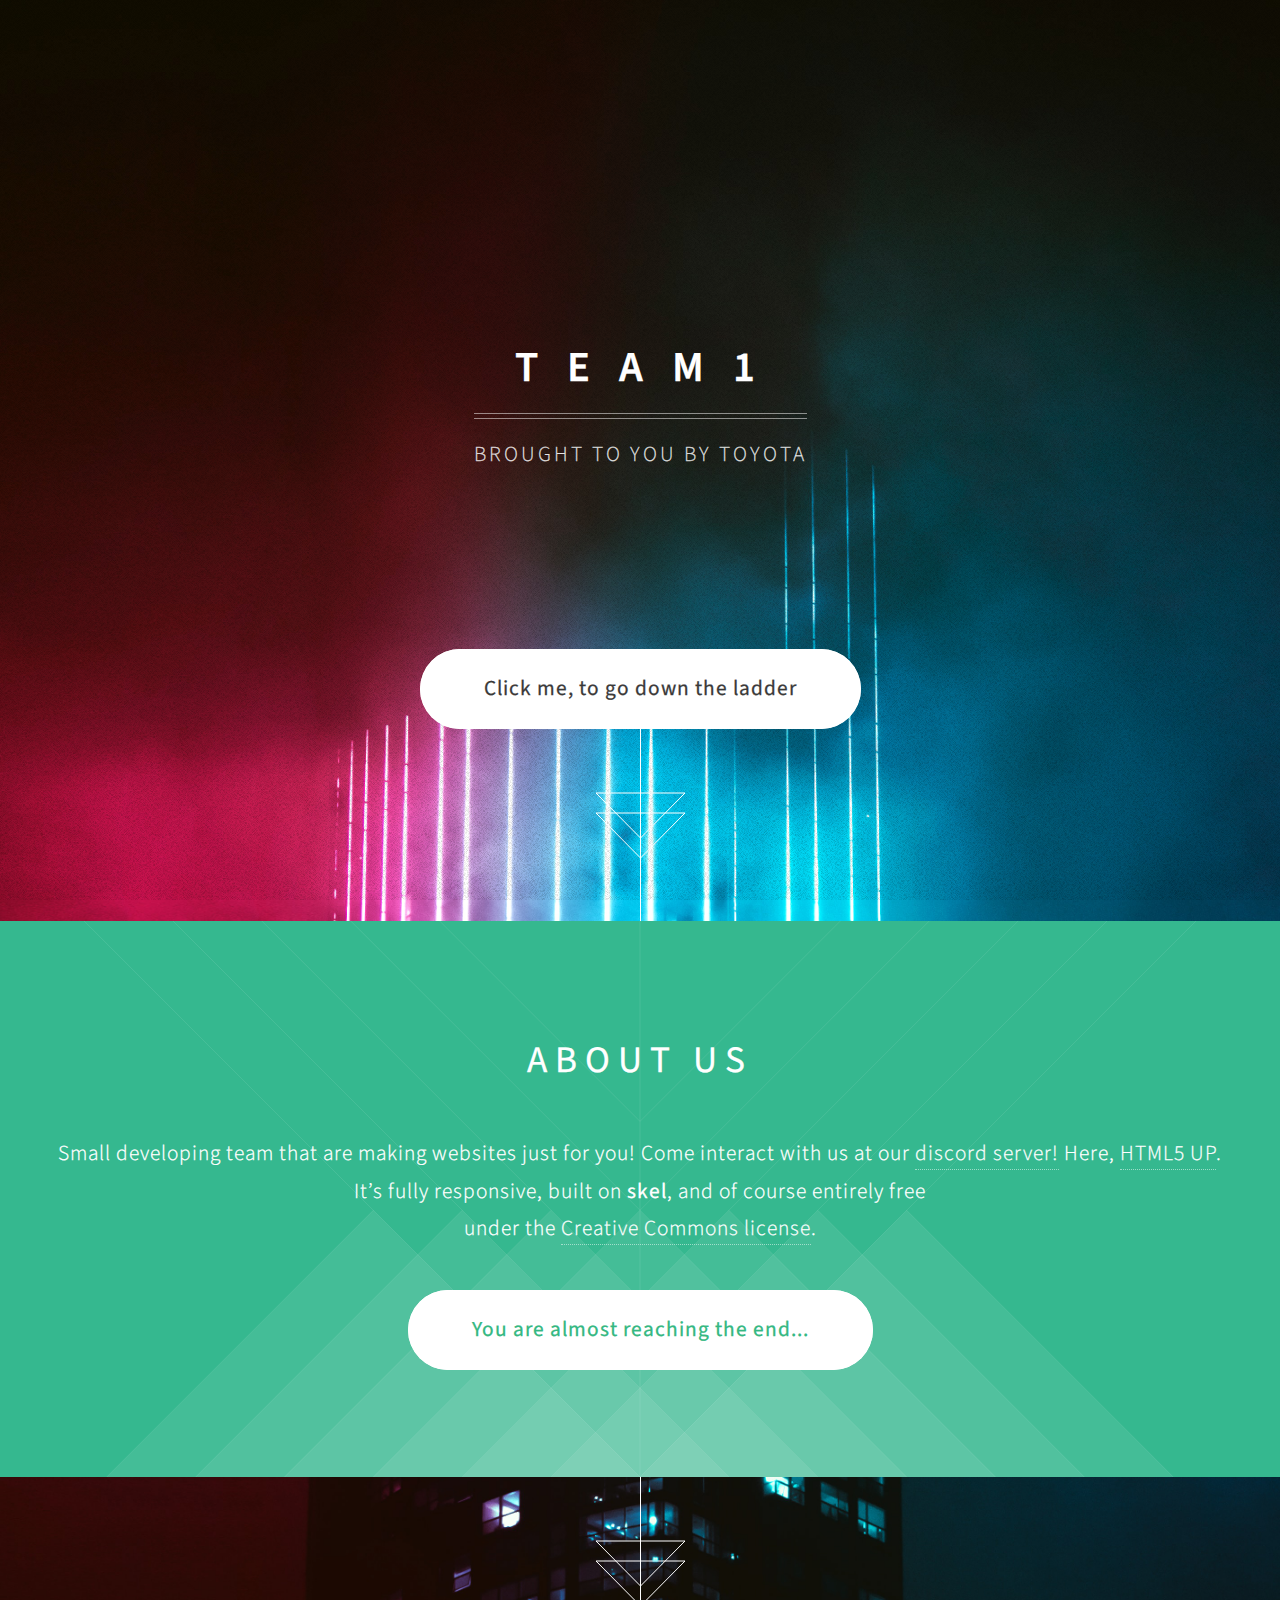
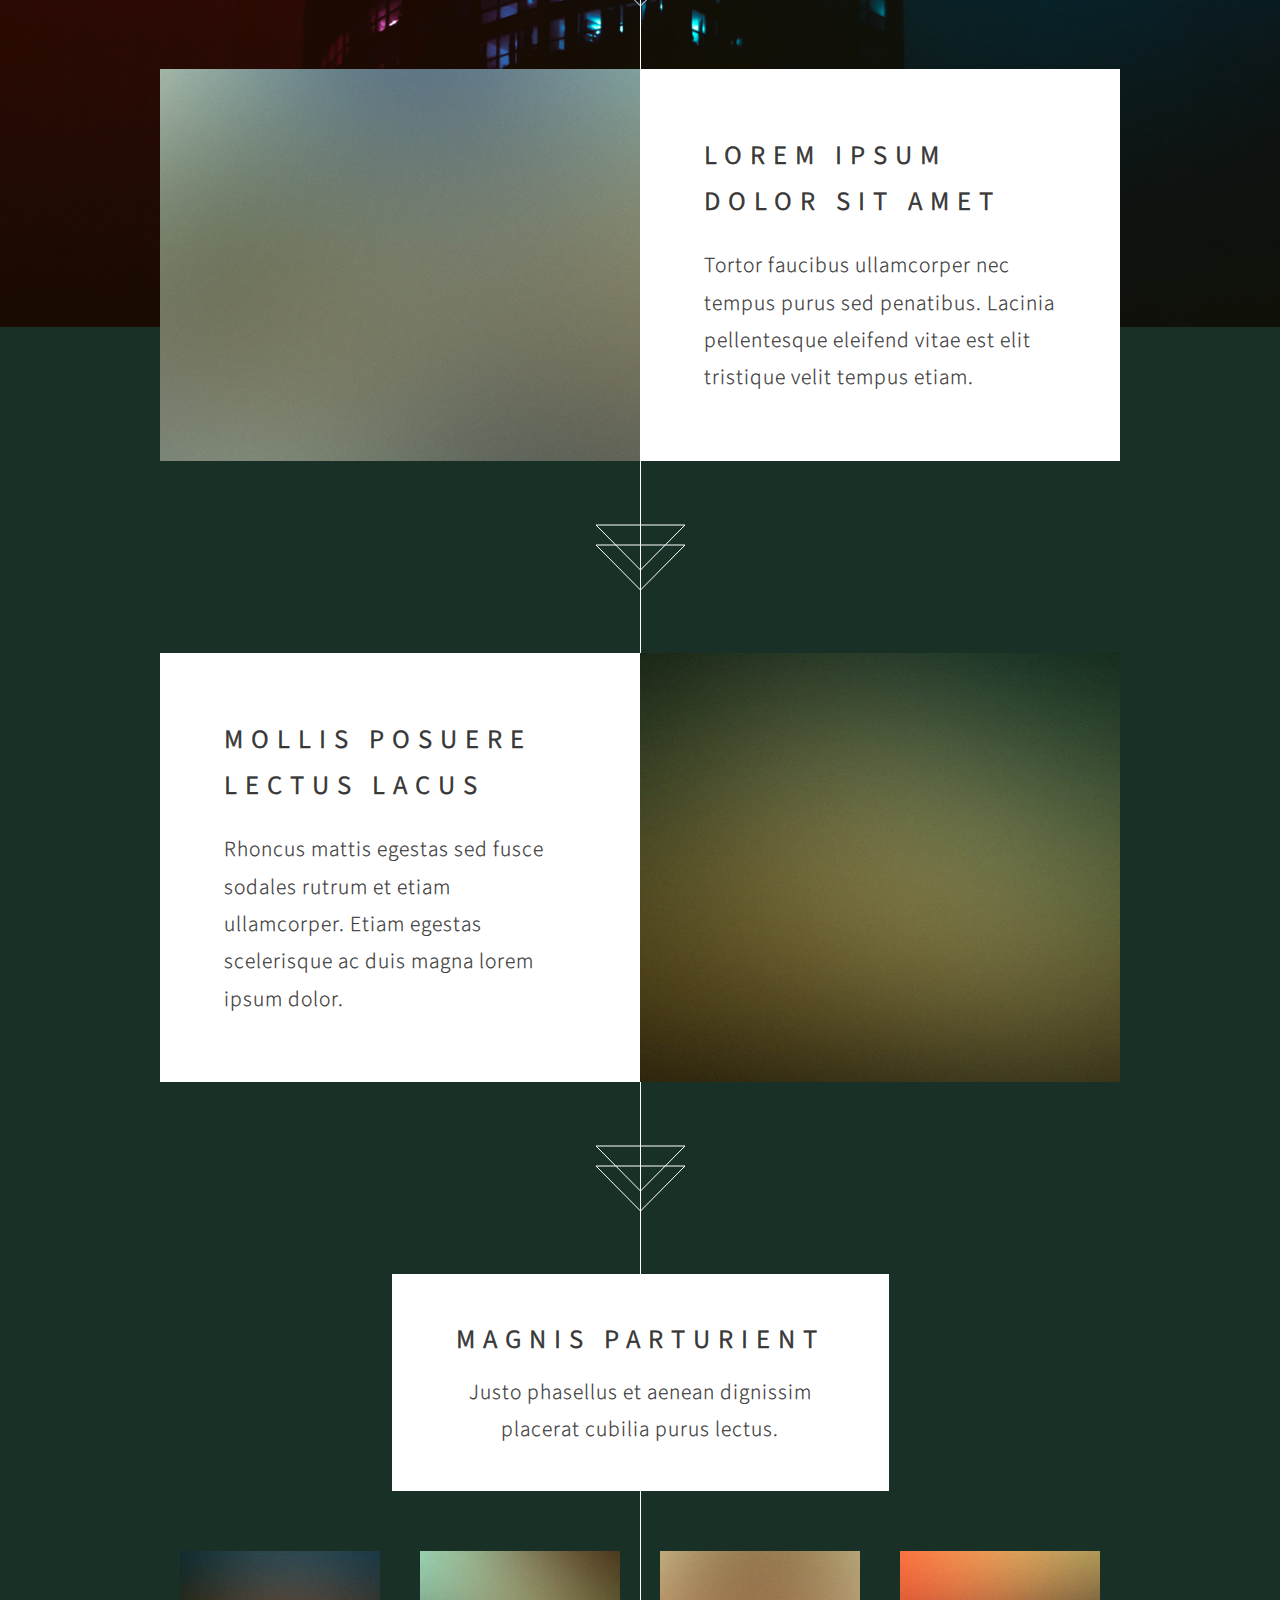
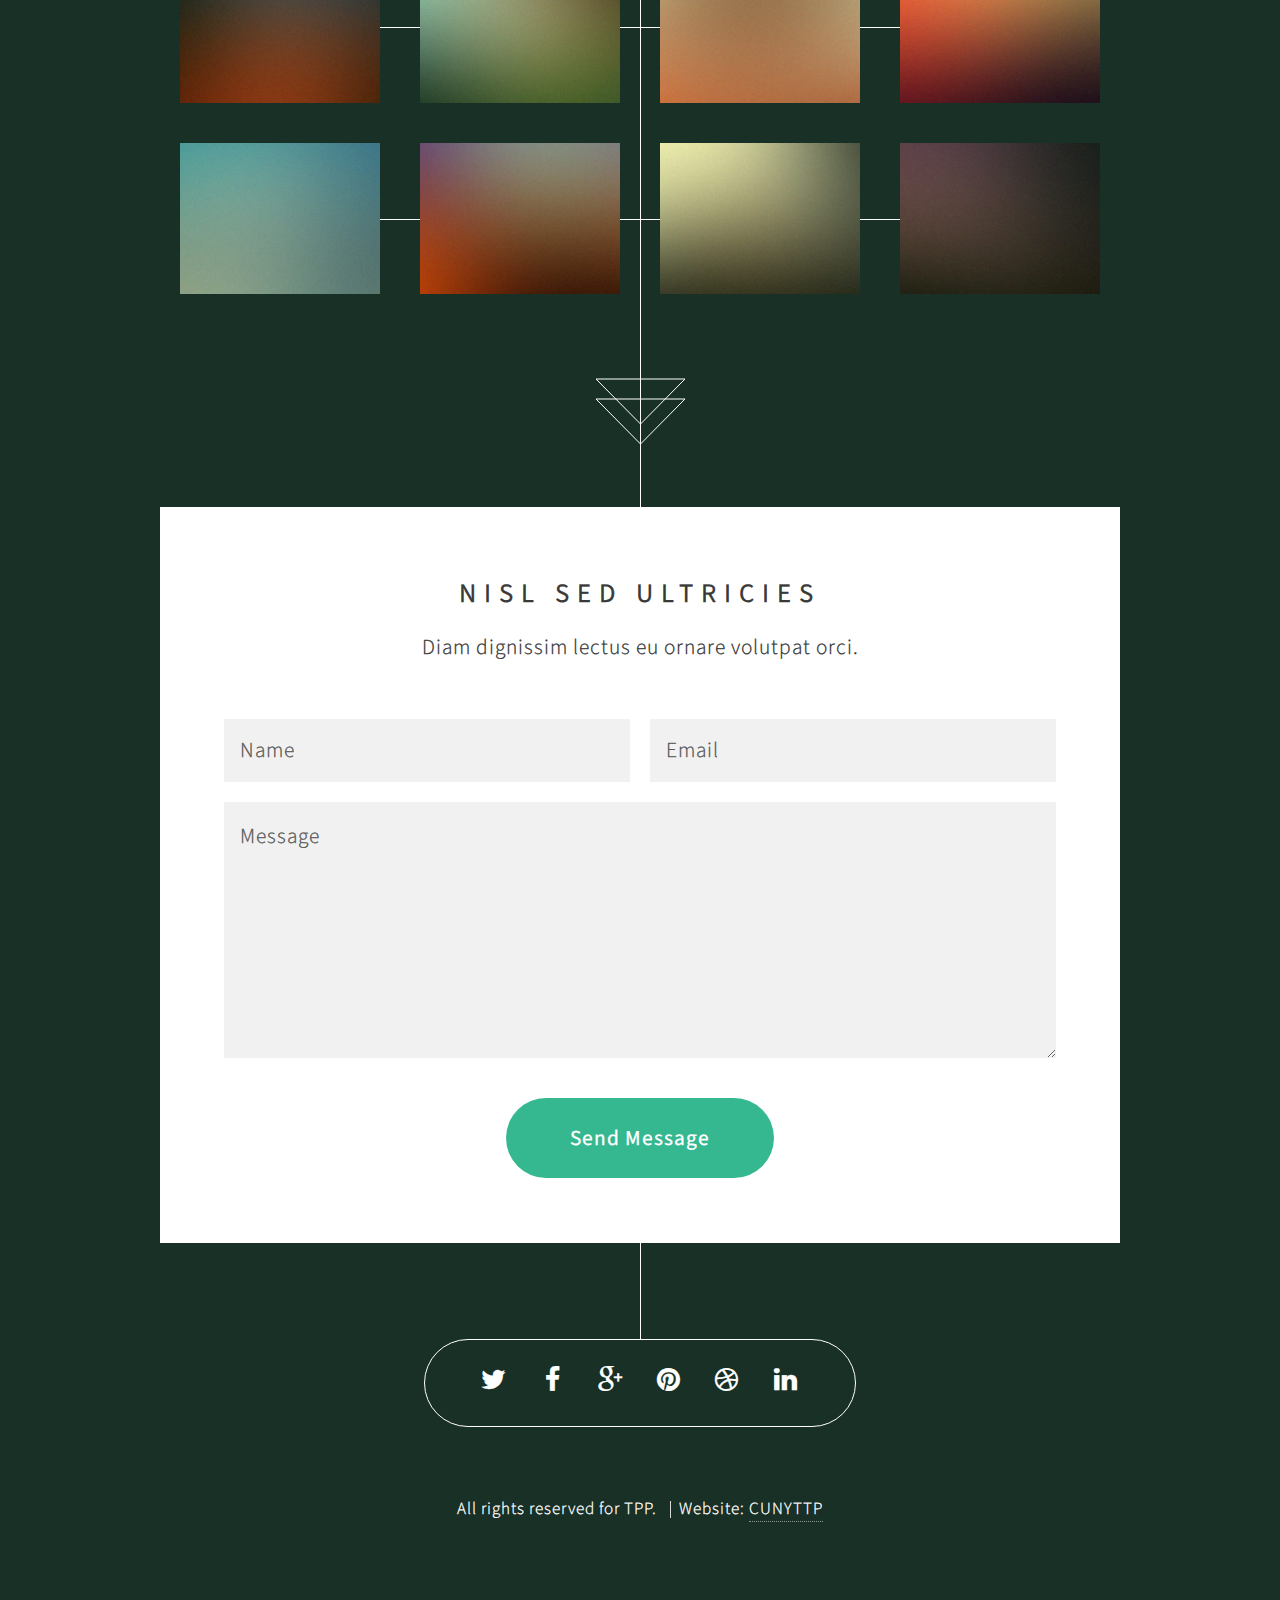
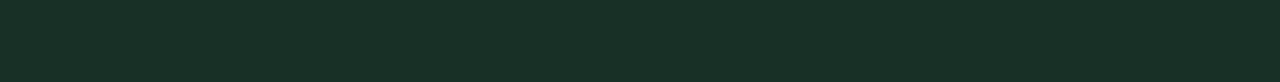
==== commit 221c2348: "changed images/descriptions" ====
--- a/index.html
+++ b/index.html
@@ -1,128 +1,138 @@
 <!DOCTYPE HTML>
-<!--
-	Overflow by HTML5 UP
-	html5up.net | @n33co
-	Free for personal and commercial use under the CCA 3.0 license (html5up.net/license)
--->
+
 <html>
-	<head>
-		<title>Overflow by HTML5 UP</title>
-		<meta http-equiv="content-type" content="text/html; charset=utf-8" />
-		<meta name="description" content="" />
-		<meta name="keywords" content="" />
-		<!--[if lte IE 8]><script src="css/ie/html5shiv.js"></script><![endif]-->
-		<script src="js/jquery.min.js"></script>
-		<script src="js/jquery.scrolly.min.js"></script>
-		<script src="js/jquery.poptrox.min.js"></script>
-		<script src="js/skel.min.js"></script>
-		<script src="js/init.js"></script>
-		<noscript>
+
+<head>
+    <title>Team 1</title>
+    <meta http-equiv="content-type" content="text/html; charset=utf-8" />
+    <meta name="description" content="" />
+    <meta name="keywords" content="" />
+    <!--[if lte IE 8]><script src="css/ie/html5shiv.js"></script><![endif]-->
+    <script src="js/jquery.min.js"></script>
+    <script src="js/jquery.scrolly.min.js"></script>
+    <script src="js/jquery.poptrox.min.js"></script>
+    <script src="js/skel.min.js"></script>
+    <script src="js/init.js"></script>
+    <noscript>
 			<link rel="stylesheet" href="css/skel.css" />
 			<link rel="stylesheet" href="css/style.css" />
 		</noscript>
-		<!--[if lte IE 8]><link rel="stylesheet" href="css/ie/v8.css" /><![endif]-->
-	</head>
-	<body>
-
-		<!-- Header -->
-			<section id="header">
-				<header>
-					<h1>Overflow</h1>
-					<p>By HTML5 UP</p>
-				</header>
-				<footer>
-					<a href="#banner" class="button style2 scrolly scrolly-centered">Proceed as anticipated</a>
-				</footer>
-			</section>
-		
-		<!-- Banner -->
-			<section id="banner">
-				<header>
-					<h2>This is Overflow</h2>
-				</header>
-				<p>A brand new site template designed by <a href="http://n33.co">AJ</a> for <a href="http://html5up.net">HTML5 UP</a>.<br />
-				It’s fully responsive, built on <strong>skel</strong>, and of course entirely free<br />
-				under the <a href="http://html5up.net/license">Creative Commons license</a>.</p>
-				<footer>
-					<a href="#first" class="button style2 scrolly">Act on this message</a>
-				</footer>
-			</section>
-		
-		<!-- Feature 1 -->
-			<article id="first" class="container box style1 right">
-				<a href="#" class="image fit"><img src="images/pic01.jpg" alt="" /></a>
-				<div class="inner">
-					<header>
-						<h2>Lorem ipsum<br />
-						dolor sit amet</h2>
-					</header>
-					<p>Tortor faucibus ullamcorper nec tempus purus sed penatibus. Lacinia pellentesque eleifend vitae est elit tristique velit tempus etiam.</p>
-				</div>
-			</article>
-		
-		<!-- Feature 2 -->
-			<article class="container box style1 left">
-				<a href="#" class="image fit"><img src="images/pic02.jpg" alt="" /></a>
-				<div class="inner">
-					<header>
-						<h2>Mollis posuere<br />
-						lectus lacus</h2>
-					</header>
-					<p>Rhoncus mattis egestas sed fusce sodales rutrum et etiam ullamcorper. Etiam egestas scelerisque ac duis magna lorem ipsum dolor.</p>
-				</div>
-			</article>
-		
-		<!-- Portfolio -->
-			<article class="container box style2">
-				<header>
-					<h2>Magnis parturient</h2>
-					<p>Justo phasellus et aenean dignissim<br />
-					placerat cubilia purus lectus.</p>
-				</header>
-				<div class="inner gallery">
-					<div class="row 0%">
-						<div class="3u"><a href="images/fulls/01.jpg" class="image fit"><img src="images/thumbs/01.jpg" alt="" title="Ad infinitum" /></a></div>
-						<div class="3u"><a href="images/fulls/02.jpg" class="image fit"><img src="images/thumbs/02.jpg" alt="" title="Dressed in Clarity" /></a></div>
-						<div class="3u"><a href="images/fulls/03.jpg" class="image fit"><img src="images/thumbs/03.jpg" alt="" title="Raven" /></a></div>
-						<div class="3u"><a href="images/fulls/04.jpg" class="image fit"><img src="images/thumbs/04.jpg" alt="" title="I'll have a cup of Disneyland, please" /></a></div>
-					</div>
-					<div class="row 0%">
-						<div class="3u"><a href="images/fulls/05.jpg" class="image fit"><img src="images/thumbs/05.jpg" alt="" title="Cherish" /></a></div>
-						<div class="3u"><a href="images/fulls/06.jpg" class="image fit"><img src="images/thumbs/06.jpg" alt="" title="Different." /></a></div>
-						<div class="3u"><a href="images/fulls/07.jpg" class="image fit"><img src="images/thumbs/07.jpg" alt="" title="History was made here" /></a></div>
-						<div class="3u"><a href="images/fulls/08.jpg" class="image fit"><img src="images/thumbs/08.jpg" alt="" title="People come and go and walk away" /></a></div>
-					</div>
-				</div>
-			</article>
-		
-		<!-- Contact -->
-			<article class="container box style3">
-				<header>
-					<h2>Nisl sed ultricies</h2>
-					<p>Diam dignissim lectus eu ornare volutpat orci.</p>
-				</header>
-				<form method="post" action="#">
-					<div class="row 50%">
-						<div class="6u"><input type="text" class="text" name="name" placeholder="Name" /></div>
-						<div class="6u"><input type="text" class="text" name="email" placeholder="Email" /></div>
-					</div>
-					<div class="row 50%">
-						<div class="12u">
-							<textarea name="message" placeholder="Message"></textarea>
-						</div>
-					</div>
-					<div class="row">
-						<div class="12u">
-							<ul class="actions">
-								<li><input type="submit" value="Send Message" /></li>
-							</ul>
-						</div>
-					</div>
-				</form>
-			</article>
-		
-		<!-- Generic -->
-		<!--
+    <!--[if lte IE 8]><link rel="stylesheet" href="css/ie/v8.css" /><![endif]-->
+</head>
+
+<body>
+
+    <!-- Header -->
+    <section id="header">
+        <header>
+            <h1>T E A M 1</h1>
+            <p>Brought to you by Toyota</p>
+        </header>
+        <footer>
+            <a href="#banner" class="button style2 scrolly scrolly-centered">Click me, to go down the ladder</a>
+        </footer>
+    </section>
+
+    <!-- Banner -->
+    <section id="banner">
+        <header>
+            <h2>About us</h2>
+        </header>
+        <p>Small developing team that are making websites just for you! Come interact with us at our <a href="https://discord.gg/nkHzmPSV">discord server!</a> Here, <a href="http://html5up.net">HTML5 UP</a>.<br /> It’s fully responsive, built on <strong>skel</strong>,
+            and of course entirely free<br /> under the <a href="http://html5up.net/license">Creative Commons license</a>.</p>
+        <footer>
+            <a href="#first" class="button style2 scrolly">You are almost reaching the end...</a>
+        </footer>
+    </section>
+
+    <!-- Feature 1 -->
+    <article id="first" class="container box style1 right">
+        <a href="#" class="image fit"><img src="images/pic01.jpg" alt="" /></a>
+        <div class="inner">
+            <header>
+                <h2>Lorem ipsum<br /> dolor sit amet</h2>
+            </header>
+            <p>Tortor faucibus ullamcorper nec tempus purus sed penatibus. Lacinia pellentesque eleifend vitae est elit tristique velit tempus etiam.</p>
+        </div>
+    </article>
+
+    <!-- Feature 2 -->
+    <article class="container box style1 left">
+        <a href="#" class="image fit"><img src="images/pic02.jpg" alt="" /></a>
+        <div class="inner">
+            <header>
+                <h2>Mollis posuere<br /> lectus lacus</h2>
+            </header>
+            <p>Rhoncus mattis egestas sed fusce sodales rutrum et etiam ullamcorper. Etiam egestas scelerisque ac duis magna lorem ipsum dolor.</p>
+        </div>
+    </article>
+
+    <!-- Portfolio -->
+    <article class="container box style2">
+        <header>
+            <h2>Magnis parturient</h2>
+            <p>Justo phasellus et aenean dignissim<br /> placerat cubilia purus lectus.</p>
+        </header>
+        <div class="inner gallery">
+            <div class="row 0%">
+                <div class="3u">
+                    <a href="images/fulls/01.jpg" class="image fit"><img src="images/thumbs/01.jpg" alt="" title="Ad infinitum" /></a>
+                </div>
+                <div class="3u">
+                    <a href="images/fulls/02.jpg" class="image fit"><img src="images/thumbs/02.jpg" alt="" title="Dressed in Clarity" /></a>
+                </div>
+                <div class="3u">
+                    <a href="images/fulls/03.jpg" class="image fit"><img src="images/thumbs/03.jpg" alt="" title="Raven" /></a>
+                </div>
+                <div class="3u">
+                    <a href="images/fulls/04.jpg" class="image fit"><img src="images/thumbs/04.jpg" alt="" title="I'll have a cup of Disneyland, please" /></a>
+                </div>
+            </div>
+            <div class="row 0%">
+                <div class="3u">
+                    <a href="images/fulls/05.jpg" class="image fit"><img src="images/thumbs/05.jpg" alt="" title="Cherish" /></a>
+                </div>
+                <div class="3u">
+                    <a href="images/fulls/06.jpg" class="image fit"><img src="images/thumbs/06.jpg" alt="" title="Different." /></a>
+                </div>
+                <div class="3u">
+                    <a href="images/fulls/07.jpg" class="image fit"><img src="images/thumbs/07.jpg" alt="" title="History was made here" /></a>
+                </div>
+                <div class="3u">
+                    <a href="images/fulls/08.jpg" class="image fit"><img src="images/thumbs/08.jpg" alt="" title="People come and go and walk away" /></a>
+                </div>
+            </div>
+        </div>
+    </article>
+
+    <!-- Contact -->
+    <article class="container box style3">
+        <header>
+            <h2>Nisl sed ultricies</h2>
+            <p>Diam dignissim lectus eu ornare volutpat orci.</p>
+        </header>
+        <form method="post" action="#">
+            <div class="row 50%">
+                <div class="6u"><input type="text" class="text" name="name" placeholder="Name" /></div>
+                <div class="6u"><input type="text" class="text" name="email" placeholder="Email" /></div>
+            </div>
+            <div class="row 50%">
+                <div class="12u">
+                    <textarea name="message" placeholder="Message"></textarea>
+                </div>
+            </div>
+            <div class="row">
+                <div class="12u">
+                    <ul class="actions">
+                        <li><input type="submit" value="Send Message" /></li>
+                    </ul>
+                </div>
+            </div>
+        </form>
+    </article>
+
+    <!-- Generic -->
+    <!--
 			<article class="container box style3">
 				<header>
 					<h2>Generic Box</h2>
@@ -277,22 +287,26 @@
 				</section>
 			</article>
 		-->
-		
-		<section id="footer">
-			<ul class="icons">
-				<li><a href="#" class="icon fa-twitter"><span class="label">Twitter</span></a></li>
-				<li><a href="#" class="icon fa-facebook"><span class="label">Facebook</span></a></li>
-				<li><a href="#" class="icon fa-google-plus"><span class="label">Google+</span></a></li>
-				<li><a href="#" class="icon fa-pinterest"><span class="label">Pinterest</span></a></li>
-				<li><a href="#" class="icon fa-dribbble"><span class="label">Dribbble</span></a></li>
-				<li><a href="#" class="icon fa-linkedin"><span class="label">LinkedIn</span></a></li>
-			</ul>
-			<div class="copyright">
-				<ul class="menu">
-					<li>&copy; Untitled. All rights reserved.</li><li>Design: <a href="http://html5up.net">HTML5 UP</a></li>
-				</ul>
-			</div>
-		</section>
-
-	</body>
+
+    <section id="footer">
+        <ul class="icons">
+            <li><a href="#" class="icon fa-twitter"><span class="label">Twitter</span></a></li>
+            <li><a href="#" class="icon fa-facebook"><span class="label">Facebook</span></a></li>
+            <li><a href="#" class="icon fa-google-plus"><span class="label">Google+</span></a></li>
+            <li><a href="#" class="icon fa-pinterest"><span class="label">Pinterest</span></a></li>
+            <li><a href="#" class="icon fa-dribbble"><span class="label">Dribbble</span></a></li>
+            <li><a href="#" class="icon fa-linkedin"><span class="label">LinkedIn</span></a></li>
+        </ul>
+        <div class="copyright">
+            <ul class="menu">
+                <li>All rights reserved for TPP.</li>
+                <li>Website:
+                    <a href="https://www.techtalentpipeline.nyc/tech-training">CUNYTTP</a>
+                </li>
+            </ul>
+        </div>
+    </section>
+
+</body>
+
 </html>--- a/css/style.css
+++ b/css/style.css
@@ -8,1109 +8,1014 @@
 	Free for personal and commercial use under the CCA 3.0 license (html5up.net/license)
 */
 
-/*********************************************************************************/
+
+/*********************************************************************************/
+
+
 /* Basic                                                                         */
-/*********************************************************************************/
-
-	body
-	{
-		background-color:		#183026;
-		background-image:		url('images/overlay.png'),			url('../images/bg.jpg');
-		background-repeat:		repeat,								no-repeat;
-		background-size:		auto,								cover;
-		background-position: 	top left,							center 0;
-		background-attachment:	fixed,								fixed;
-	}
-
-		body.is-scroll
-		{
-			background-attachment:	scroll,								scroll;
-			background-size:		auto,								100% auto;
-		}
-
-		body.is-loading *
-		{
-			-moz-transition: none !important;
-			-webkit-transition: none !important;
-			-o-transition: none !important;
-			-ms-transition: none !important;
-			transition: none !important;
-			-moz-animation: none !important;
-			-webkit-animation: none !important;
-			-o-animation: none !important;
-			-ms-animation: none !important;
-			animation: none !important;
-		}
-
-	body,input,textarea,select
-	{
-		font-family: 'Source Sans Pro', sans-serif;
-		font-size: 18pt;
-		line-height: 1.75em;
-		font-weight: 300;
-		letter-spacing: 1px;
-		color: #3a3939;
-		text-shadow: 0 0 0.5px rgba(58,57,57,0.25);
-		-webkit-text-stroke: 0.25px;
-	}
-
-	h1,h2,h3,h4,h5,h6
-	{
-		font-weight: 400;
-		text-transform: uppercase;
-		line-height: 1.75em;
-	}
-	
-		h1 a, h2 a, h3 a, h4 a, h5 a, h6 a
-		{
-			color: inherit;
-			text-decoration: none;
-		}
-		
-	h2
-	{
-		font-size: 1.25em;
-		letter-spacing: 8px;
-	}
-	
-	h3
-	{
-		font-size: 1em;
-		letter-spacing: 5px;
-	}
-		
-	strong, b
-	{
-		font-weight: 400;
-	}
-	
-	em, i
-	{
-		font-style: italic;
-	}
-
-	a
-	{
-		color: #35b88f;
-		text-shadow: 0 0 0.5px rgba(53,184,143,0.25);
-		-moz-transition: border-color 0.35s ease-in-out, color 0.35s ease-in-out;
-		-webkit-transition: border-color 0.35s ease-in-out, color 0.35s ease-in-out;
-		-o-transition: border-color 0.35s ease-in-out, color 0.35s ease-in-out;
-		-ms-transition: border-color 0.35s ease-in-out, color 0.35s ease-in-out;
-		transition: border-color 0.35s ease-in-out, color 0.35s ease-in-out;
-		text-decoration: none;
-		border-bottom: dotted 1px rgba(53,184,143,0.5);
-	}
-	
-		a:hover
-		{
-			border-bottom-color: rgba(53,184,143,0);
-		}
-
-	sub
-	{
-		position: relative;
-		top: 0.5em;
-		font-size: 0.8em;
-	}
-	
-	sup
-	{
-		position: relative;
-		top: -0.5em;
-		font-size: 0.8em;
-	}
-	
-	hr
-	{
-		border: 0;
-		border-top: solid 1px #dad9d9;
-		margin: 2em 0 2em 0;
-	}
-	
-	blockquote
-	{
-		border-left: solid 0.5em #eae9e9;
-		padding: 1em 0 1em 2em;
-		font-style: italic;
-	}
-	
-	p, ul, ol, dl, table
-	{
-		margin-bottom: 1em;
-	}
-
-	header
-	{
-		margin-bottom: 1em;
-	}
-	
-		header p
-		{
-			display: block;
-			margin: 0.5em 0 0 0;
-			padding: 0 0 1.5em 0;
-		}
-		
-	footer
-	{
-		margin-top: 1em;
-	}
-
-	br.clear
-	{
-		clear: both;
-	}
-
-	/* Sections/Article */
-	
-		section,
-		article
-		{
-			margin-bottom: 3em;
-		}
-		
-			section > :last-child,
-			article > :last-child
-			{
-				margin-bottom: 0;
-			}
-
-			section:last-child,
-			article:last-child
-			{
-				margin-bottom: 0;
-			}
-
-			.row > section,
-			.row > article
-			{
-				margin-bottom: 0;
-			}
-
-	/* Image */
-
-		.image
-		{
-			display: inline-block;
-			border: 0;
-		}
-		
-			.image img
-			{
-				display: block;
-				width: 100%;
-			}
-
-			.image.featured
-			{
-				display: block;
-				width: 100%;
-				margin: 0 0 2em 0;
-			}
-			
-			.image.fit
-			{
-				display: block;
-				width: 100%;
-			}
-			
-			.image.left
-			{
-				float: left;
-				margin: 0 2em 2em 0;
-			}
-			
-			.image.centered
-			{
-				display: block;
-				margin: 0 0 2em 0;
-			}
-
-				.image.centered img
-				{
-					margin: 0 auto;
-					width: auto;
-				}
-
-	/* List */
-
-		ul
-		{
-		}
-
-			ul.default
-			{
-				list-style: disc;
-				padding-left: 1em;
-			}
-			
-				ul.default li
-				{
-					padding-left: 1.5em;
-					margin-top: 1.5em;
-				}		
-				
-				ul.default li:first-child
-				{
-					margin-top: 0;
-				}
-
-			ul.icons
-			{
-				cursor: default;
-			}	
-			
-				ul.icons li
-				{
-					display: inline-block;
-				}
-				
-					ul.icons a
-					{
-						display: inline-block;
-						width: 2.5em;
-						height: 2.5em;
-						line-height: 2.5em;
-						text-align: center;
-						border: 0;
-					}
-
-			ul.menu
-			{
-				cursor: default;
-			}
-			
-				ul.menu li
-				{
-					display: inline-block;
-					line-height: 1em;
-					border-left: solid 1px #dad9d9;
-					padding: 0 0 0 0.5em;
-					margin: 0 0 0 0.5em;
-				}
-				
-				ul.menu li:first-child
-				{
-					border-left: 0;
-					padding-left: 0;
-					margin-left: 0;
-				}
-
-			ul.actions
-			{
-				cursor: default;
-			}
-			
-				ul.actions li
-				{
-					display: inline-block;
-					margin: 0 0 0 0.5em;
-				}
-				
-				ul.actions li:first-child
-				{
-					margin-left: 0;
-				}
-
-		ol
-		{
-		}
-
-			ol.default
-			{
-				list-style: decimal;
-				padding-left: 1.25em;
-			}
-
-				ol.default li
-				{
-					padding-left: 1.25em;
-					margin-top: 1.5em;
-				}
-
-				ul.default li:first-child
-				{
-					margin-top: 0;
-				}
-
-	/* Form */
-
-		form
-		{
-		}
-		
-			form label
-			{
-				display: block;
-				margin: 0 0 0.5em 0;
-			}
-		
-			form input[type="text"],
-			form input[type="email"],
-			form input[type="password"],
-			form select,
-			form textarea
-			{
-				-webkit-appearance: none;
-				display: block;
-				border: 0;
-				background: #f1f1f1;
-				width: 100%;
-				padding: 0.75em;
-				-moz-transition: background-color 0.35s ease-in-out;
-				-webkit-transition: background-color 0.35s ease-in-out;
-				-o-transition: background-color 0.35s ease-in-out;
-				-ms-transition: background-color 0.35s ease-in-out;
-				transition: background-color 0.35s ease-in-out;
-			}
-
-			form input[type="text"],
-			form input[type="email"],
-			form input[type="password"],
-			form select
-			{
-				line-height: 1em;
-			}
-
-			form textarea
-			{
-				min-height: 12em;
-			}
-
-				form input[type="text"]:focus,
-				form input[type="email"]:focus,
-				form input[type="password"]:focus,
-				form select:focus,
-				form textarea:focus
-				{
-					background: #f8f8f8;
-				}
-				
-				form .formerize-placeholder
-				{
-					color: #5a5959 !important;
-				}
-
-				form ::-webkit-input-placeholder
-				{
-					color: #5a5959 !important;
-				}
-
-				form :-moz-placeholder
-				{
-					color: #5a5959 !important;
-				}
-
-				form ::-moz-placeholder
-				{
-					color: #5a5959 !important;
-				}
-
-				form :-ms-input-placeholder
-				{
-					color: #5a5959 !important;
-				}
-
-				form ::-moz-focus-inner
-				{
-					border: 0;
-				}
-
-			form ul.actions
-			{
-				margin-bottom: 0;
-				text-align: center;
-			}
-			
-	/* Table */
-	
-		.table-wrapper
-		{
-			width: 100%;
-			overflow-x: auto;
-			-webkit-overflow-scrolling: touch;
-		}
-	
-		table
-		{
-			width: 100%;
-		}
-		
-			table.default
-			{
-				width: 100%;
-			}
-			
-				table.default tbody tr
-				{
-					border-top: solid 1px #eae9e9;
-				}
-
-				table.default tbody tr:first-child
-				{
-					border-top: 0;
-				}
-				
-				table.default td
-				{
-					padding: 0.75em 1.25em 0.75em 1.25em;
-				}
-				
-				table.default th
-				{
-					text-align: left;
-					font-weight: 400;
-					padding: 0.75em 1.25em 0.75em 1.25em;
-				}
-			
-				table.default thead
-				{
-					background: #f5f5f5;
-				}
-				
-				table.default tfoot
-				{
-				}
-				
-				table.default tbody
-				{
-				}
-
-	/* Button */
-		
-		input[type="button"],
-		input[type="submit"],
-		input[type="reset"],
-		.button
-		{
-			-webkit-appearance: none;
-			position: relative;
-			display: inline-block;
-			border: 0;
-			background: #35b88f;
-			color: #fff;
-			text-shadow: 0 0 0.5px rgba(255,255,255,0.25);
-			cursor: pointer;
-			text-decoration: none;
-			outline: 0;
-			padding: 1em 3em 1em 3em;
-			text-align: center;
-			border-radius: 3em;
-			font-weight: 400;
-			-moz-transition: background-color 0.35s ease-in-out, color 0.35s ease-in-out;
-			-webkit-transition: background-color 0.35s ease-in-out, color 0.35s ease-in-out;
-			-o-transition: background-color 0.35s ease-in-out, color 0.35s ease-in-out;
-			-ms-transition: background-color 0.35s ease-in-out, color 0.35s ease-in-out;
-			transition: background-color 0.35s ease-in-out, color 0.35s ease-in-out;
-		}
-
-			input[type="button"]:hover,
-			input[type="submit"]:hover,
-			input[type="reset"]:hover,
-			.button:hover
-			{
-				background: #45c89f;
-			}
-		
-			input[type="button"].style2,
-			input[type="submit"].style2,
-			input[type="reset"].style2,
-			.button.style2
-			{
-				color: #3a3939;
-				background: #fff;
-				box-shadow: inset 0 0 0 1px #fff;
-			}
-
-				input[type="button"].style2:hover,
-				input[type="submit"].style2:hover,
-				input[type="reset"].style2:hover,
-				.button.style2:hover
-				{
-					background: rgba(255,255,255,0.1);
-					color: #fff !important;
-					text-shadow: 0 0 0.5px rgba(255,255,255,0.25) !important;
-				}
-				
-			input[type="button"].style3,
-			input[type="submit"].style3,
-			input[type="reset"].style3,
-			.button.style3
-			{
-				background: none;
-				color: #3a3939;
-				box-shadow: inset 0 0 0 1px #dad9d9;
-			}
-			
-				input[type="button"].style3:hover,
-				input[type="submit"].style3:hover,
-				input[type="reset"].style3:hover,
-				.button.style3:hover
-				{
-					background: rgba(58,57,57,0.025);
-				}
-
-	/* Box */
-
-		.box
-		{
-			position: relative;
-			margin-top: 9em;
-			margin-bottom: 0;
-		}
-		
-			.box:after
-			{
-				content: '';
-				display: block;
-				position: absolute;
-				top: -9em;
-				left: 50%;
-				height: 9em;
-				border-left: solid 1px #fff;
-			}
-		
-			.box:before
-			{
-				content: '';
-				display: block;
-				width: 90px;
-				height: 66px;
-				position: absolute;
-				left: 50%;
-				top: -4.5em;
-				margin-left: -45px;
-				margin-top: -33px;
-				background: url('images/arrow.svg') no-repeat;
-			}
-		
-			.box :last-child
-			{
-				margin-bottom: 0;
-			}
-		
-			.box.style1
-			{
-				background: #fff;
-				padding: 3em;
-			}
-			
-				.box.style1 .image
-				{
-					display: block;
-					position: absolute;
-					top: 0;
-					width: 50%;
-					height: 100%;
-					background: #152E33;
-					overflow: hidden;
-				}
-
-					.box.style1 .image img
-					{
-						position: absolute;
-						top: 0;
-						height: 100%;
-						width: auto;
-					}
-
-				.box.style1 .inner
-				{
-				}
-
-					.box.style1 .inner > :last-child
-					{
-						margin: 0;
-					}
-				
-				.box.style1.right
-				{
-				}
-
-					.box.style1.right .image
-					{
-						left: 0;
-					}
-
-						.box.style1.right .image img
-						{
-							right: 0;
-						}
-					
-					.box.style1.right .inner
-					{
-						margin-left: 50%;
-						padding-left: 3em;
-					}
-				
-				.box.style1.left
-				{
-				}
-
-					.box.style1.left .image
-					{
-						right: 0;
-					}
-					
-						.box.style1.left .image img
-						{
-							left: 0;
-						}
-					
-					.box.style1.left .inner
-					{
-						margin-right: 50%;
-						padding-right: 3em;
-					}
-
-			.box.style2
-			{
-				text-align: center;
-			}
-
-				.box.style2 header
-				{
-					display: inline-block;
-					background: #fff;
-					padding: 2em 3em 2em 3em;
-					margin: 0;
-				}
-
-					.box.style2 header p
-					{
-						padding: 0;
-					}
-				
-				.box.style2 .inner
-				{
-					position: relative;
-					padding: 40px 0 0px 0;
-				}
-
-					.box.style2 .inner:after
-					{
-						content: '';
-						display: block;
-						position: absolute;
-						top: 0;
-						left: 50%;
-						height: 100%;
-						border-left: solid 1px #fff;
-					}
-					
-					.box.style2 .inner .row
-					{
-						position: relative;
-					}
-					
-						.box.style2 .inner .row:before
-						{
-							content: '';
-							display: block;
-							position: absolute;
-							top: 50%;
-							left: 20px;
-							width: -moz-calc(100% - 40px);
-							width: -webkit-calc(100% - 40px);
-							width: -o-calc(100% - 40px);
-							width: -ms-calc(100% - 40px);
-							width: calc(100% - 40px);
-							border-bottom: solid 1px #fff;
-						}
-
-					.box.style2 .inner .image
-					{
-						position: relative;
-						z-index: 1;
-						padding: 20px;
-					}
-
-			.box.style3
-			{
-				background: #fff;
-				padding: 3em;
-			}
-			
-				.box.style3 header
-				{
-					text-align: center;
-				}
-
-/*********************************************************************************/
+
+
+/*********************************************************************************/
+
+body {
+    background-color: #183026;
+    background-image: url('images/overlay.png'), url('../images/bgneon.jpg');
+    background-repeat: repeat, no-repeat;
+    background-size: auto, cover;
+    background-position: top left, center 0;
+    background-attachment: fixed, fixed;
+}
+
+body.is-scroll {
+    background-attachment: scroll, scroll;
+    background-size: auto, 100% auto;
+}
+
+body.is-loading * {
+    -moz-transition: none !important;
+    -webkit-transition: none !important;
+    -o-transition: none !important;
+    -ms-transition: none !important;
+    transition: none !important;
+    -moz-animation: none !important;
+    -webkit-animation: none !important;
+    -o-animation: none !important;
+    -ms-animation: none !important;
+    animation: none !important;
+}
+
+body,
+input,
+textarea,
+select {
+    font-family: 'Source Sans Pro', sans-serif;
+    font-size: 18pt;
+    line-height: 1.75em;
+    font-weight: 300;
+    letter-spacing: 1px;
+    color: #3a3939;
+    text-shadow: 0 0 0.5px rgba(58, 57, 57, 0.25);
+    -webkit-text-stroke: 0.25px;
+}
+
+h1,
+h2,
+h3,
+h4,
+h5,
+h6 {
+    font-weight: 400;
+    text-transform: uppercase;
+    line-height: 1.75em;
+}
+
+h1 a,
+h2 a,
+h3 a,
+h4 a,
+h5 a,
+h6 a {
+    color: inherit;
+    text-decoration: none;
+}
+
+h2 {
+    font-size: 1.25em;
+    letter-spacing: 8px;
+}
+
+h3 {
+    font-size: 1em;
+    letter-spacing: 5px;
+}
+
+strong,
+b {
+    font-weight: 400;
+}
+
+em,
+i {
+    font-style: italic;
+}
+
+a {
+    color: #35b88f;
+    text-shadow: 0 0 0.5px rgba(53, 184, 143, 0.25);
+    -moz-transition: border-color 0.35s ease-in-out, color 0.35s ease-in-out;
+    -webkit-transition: border-color 0.35s ease-in-out, color 0.35s ease-in-out;
+    -o-transition: border-color 0.35s ease-in-out, color 0.35s ease-in-out;
+    -ms-transition: border-color 0.35s ease-in-out, color 0.35s ease-in-out;
+    transition: border-color 0.35s ease-in-out, color 0.35s ease-in-out;
+    text-decoration: none;
+    border-bottom: dotted 1px rgba(53, 184, 143, 0.5);
+}
+
+a:hover {
+    border-bottom-color: rgba(53, 184, 143, 0);
+}
+
+sub {
+    position: relative;
+    top: 0.5em;
+    font-size: 0.8em;
+}
+
+sup {
+    position: relative;
+    top: -0.5em;
+    font-size: 0.8em;
+}
+
+hr {
+    border: 0;
+    border-top: solid 1px #dad9d9;
+    margin: 2em 0 2em 0;
+}
+
+blockquote {
+    border-left: solid 0.5em #eae9e9;
+    padding: 1em 0 1em 2em;
+    font-style: italic;
+}
+
+p,
+ul,
+ol,
+dl,
+table {
+    margin-bottom: 1em;
+}
+
+header {
+    margin-bottom: 1em;
+}
+
+header p {
+    display: block;
+    margin: 0.5em 0 0 0;
+    padding: 0 0 1.5em 0;
+}
+
+footer {
+    margin-top: 1em;
+}
+
+br.clear {
+    clear: both;
+}
+
+
+/* Sections/Article */
+
+section,
+article {
+    margin-bottom: 3em;
+}
+
+section> :last-child,
+article> :last-child {
+    margin-bottom: 0;
+}
+
+section:last-child,
+article:last-child {
+    margin-bottom: 0;
+}
+
+.row>section,
+.row>article {
+    margin-bottom: 0;
+}
+
+
+/* Image */
+
+.image {
+    display: inline-block;
+    border: 0;
+}
+
+.image img {
+    display: block;
+    width: 100%;
+}
+
+.image.featured {
+    display: block;
+    width: 100%;
+    margin: 0 0 2em 0;
+}
+
+.image.fit {
+    display: block;
+    width: 100%;
+}
+
+.image.left {
+    float: left;
+    margin: 0 2em 2em 0;
+}
+
+.image.centered {
+    display: block;
+    margin: 0 0 2em 0;
+}
+
+.image.centered img {
+    margin: 0 auto;
+    width: auto;
+}
+
+
+/* List */
+
+ul {}
+
+ul.default {
+    list-style: disc;
+    padding-left: 1em;
+}
+
+ul.default li {
+    padding-left: 1.5em;
+    margin-top: 1.5em;
+}
+
+ul.default li:first-child {
+    margin-top: 0;
+}
+
+ul.icons {
+    cursor: default;
+}
+
+ul.icons li {
+    display: inline-block;
+}
+
+ul.icons a {
+    display: inline-block;
+    width: 2.5em;
+    height: 2.5em;
+    line-height: 2.5em;
+    text-align: center;
+    border: 0;
+}
+
+ul.menu {
+    cursor: default;
+}
+
+ul.menu li {
+    display: inline-block;
+    line-height: 1em;
+    border-left: solid 1px #dad9d9;
+    padding: 0 0 0 0.5em;
+    margin: 0 0 0 0.5em;
+}
+
+ul.menu li:first-child {
+    border-left: 0;
+    padding-left: 0;
+    margin-left: 0;
+}
+
+ul.actions {
+    cursor: default;
+}
+
+ul.actions li {
+    display: inline-block;
+    margin: 0 0 0 0.5em;
+}
+
+ul.actions li:first-child {
+    margin-left: 0;
+}
+
+ol {}
+
+ol.default {
+    list-style: decimal;
+    padding-left: 1.25em;
+}
+
+ol.default li {
+    padding-left: 1.25em;
+    margin-top: 1.5em;
+}
+
+ul.default li:first-child {
+    margin-top: 0;
+}
+
+
+/* Form */
+
+form {}
+
+form label {
+    display: block;
+    margin: 0 0 0.5em 0;
+}
+
+form input[type="text"],
+form input[type="email"],
+form input[type="password"],
+form select,
+form textarea {
+    -webkit-appearance: none;
+    display: block;
+    border: 0;
+    background: #f1f1f1;
+    width: 100%;
+    padding: 0.75em;
+    -moz-transition: background-color 0.35s ease-in-out;
+    -webkit-transition: background-color 0.35s ease-in-out;
+    -o-transition: background-color 0.35s ease-in-out;
+    -ms-transition: background-color 0.35s ease-in-out;
+    transition: background-color 0.35s ease-in-out;
+}
+
+form input[type="text"],
+form input[type="email"],
+form input[type="password"],
+form select {
+    line-height: 1em;
+}
+
+form textarea {
+    min-height: 12em;
+}
+
+form input[type="text"]:focus,
+form input[type="email"]:focus,
+form input[type="password"]:focus,
+form select:focus,
+form textarea:focus {
+    background: #f8f8f8;
+}
+
+form .formerize-placeholder {
+    color: #5a5959 !important;
+}
+
+form ::-webkit-input-placeholder {
+    color: #5a5959 !important;
+}
+
+form :-moz-placeholder {
+    color: #5a5959 !important;
+}
+
+form ::-moz-placeholder {
+    color: #5a5959 !important;
+}
+
+form :-ms-input-placeholder {
+    color: #5a5959 !important;
+}
+
+form ::-moz-focus-inner {
+    border: 0;
+}
+
+form ul.actions {
+    margin-bottom: 0;
+    text-align: center;
+}
+
+
+/* Table */
+
+.table-wrapper {
+    width: 100%;
+    overflow-x: auto;
+    -webkit-overflow-scrolling: touch;
+}
+
+table {
+    width: 100%;
+}
+
+table.default {
+    width: 100%;
+}
+
+table.default tbody tr {
+    border-top: solid 1px #eae9e9;
+}
+
+table.default tbody tr:first-child {
+    border-top: 0;
+}
+
+table.default td {
+    padding: 0.75em 1.25em 0.75em 1.25em;
+}
+
+table.default th {
+    text-align: left;
+    font-weight: 400;
+    padding: 0.75em 1.25em 0.75em 1.25em;
+}
+
+table.default thead {
+    background: #f5f5f5;
+}
+
+table.default tfoot {}
+
+table.default tbody {}
+
+
+/* Button */
+
+input[type="button"],
+input[type="submit"],
+input[type="reset"],
+.button {
+    -webkit-appearance: none;
+    position: relative;
+    display: inline-block;
+    border: 0;
+    background: #35b88f;
+    color: #fff;
+    text-shadow: 0 0 0.5px rgba(255, 255, 255, 0.25);
+    cursor: pointer;
+    text-decoration: none;
+    outline: 0;
+    padding: 1em 3em 1em 3em;
+    text-align: center;
+    border-radius: 3em;
+    font-weight: 400;
+    -moz-transition: background-color 0.35s ease-in-out, color 0.35s ease-in-out;
+    -webkit-transition: background-color 0.35s ease-in-out, color 0.35s ease-in-out;
+    -o-transition: background-color 0.35s ease-in-out, color 0.35s ease-in-out;
+    -ms-transition: background-color 0.35s ease-in-out, color 0.35s ease-in-out;
+    transition: background-color 0.35s ease-in-out, color 0.35s ease-in-out;
+}
+
+input[type="button"]:hover,
+input[type="submit"]:hover,
+input[type="reset"]:hover,
+.button:hover {
+    background: #45c89f;
+}
+
+input[type="button"].style2,
+input[type="submit"].style2,
+input[type="reset"].style2,
+.button.style2 {
+    color: #3a3939;
+    background: #fff;
+    box-shadow: inset 0 0 0 1px #fff;
+}
+
+input[type="button"].style2:hover,
+input[type="submit"].style2:hover,
+input[type="reset"].style2:hover,
+.button.style2:hover {
+    background: rgba(255, 255, 255, 0.1);
+    color: #fff !important;
+    text-shadow: 0 0 0.5px rgba(255, 255, 255, 0.25) !important;
+}
+
+input[type="button"].style3,
+input[type="submit"].style3,
+input[type="reset"].style3,
+.button.style3 {
+    background: none;
+    color: #3a3939;
+    box-shadow: inset 0 0 0 1px #dad9d9;
+}
+
+input[type="button"].style3:hover,
+input[type="submit"].style3:hover,
+input[type="reset"].style3:hover,
+.button.style3:hover {
+    background: rgba(58, 57, 57, 0.025);
+}
+
+
+/* Box */
+
+.box {
+    position: relative;
+    margin-top: 9em;
+    margin-bottom: 0;
+}
+
+.box:after {
+    content: '';
+    display: block;
+    position: absolute;
+    top: -9em;
+    left: 50%;
+    height: 9em;
+    border-left: solid 1px #fff;
+}
+
+.box:before {
+    content: '';
+    display: block;
+    width: 90px;
+    height: 66px;
+    position: absolute;
+    left: 50%;
+    top: -4.5em;
+    margin-left: -45px;
+    margin-top: -33px;
+    background: url('images/arrow.svg') no-repeat;
+}
+
+.box :last-child {
+    margin-bottom: 0;
+}
+
+.box.style1 {
+    background: #fff;
+    padding: 3em;
+}
+
+.box.style1 .image {
+    display: block;
+    position: absolute;
+    top: 0;
+    width: 50%;
+    height: 100%;
+    background: #152E33;
+    overflow: hidden;
+}
+
+.box.style1 .image img {
+    position: absolute;
+    top: 0;
+    height: 100%;
+    width: auto;
+}
+
+.box.style1 .inner {}
+
+.box.style1 .inner> :last-child {
+    margin: 0;
+}
+
+.box.style1.right {}
+
+.box.style1.right .image {
+    left: 0;
+}
+
+.box.style1.right .image img {
+    right: 0;
+}
+
+.box.style1.right .inner {
+    margin-left: 50%;
+    padding-left: 3em;
+}
+
+.box.style1.left {}
+
+.box.style1.left .image {
+    right: 0;
+}
+
+.box.style1.left .image img {
+    left: 0;
+}
+
+.box.style1.left .inner {
+    margin-right: 50%;
+    padding-right: 3em;
+}
+
+.box.style2 {
+    text-align: center;
+}
+
+.box.style2 header {
+    display: inline-block;
+    background: #fff;
+    padding: 2em 3em 2em 3em;
+    margin: 0;
+}
+
+.box.style2 header p {
+    padding: 0;
+}
+
+.box.style2 .inner {
+    position: relative;
+    padding: 40px 0 0px 0;
+}
+
+.box.style2 .inner:after {
+    content: '';
+    display: block;
+    position: absolute;
+    top: 0;
+    left: 50%;
+    height: 100%;
+    border-left: solid 1px #fff;
+}
+
+.box.style2 .inner .row {
+    position: relative;
+}
+
+.box.style2 .inner .row:before {
+    content: '';
+    display: block;
+    position: absolute;
+    top: 50%;
+    left: 20px;
+    width: -moz-calc(100% - 40px);
+    width: -webkit-calc(100% - 40px);
+    width: -o-calc(100% - 40px);
+    width: -ms-calc(100% - 40px);
+    width: calc(100% - 40px);
+    border-bottom: solid 1px #fff;
+}
+
+.box.style2 .inner .image {
+    position: relative;
+    z-index: 1;
+    padding: 20px;
+}
+
+.box.style3 {
+    background: #fff;
+    padding: 3em;
+}
+
+.box.style3 header {
+    text-align: center;
+}
+
+
+/*********************************************************************************/
+
+
 /* Icons                                                                         */
-/*********************************************************************************/
-
-	.icon {
-		text-decoration: none;
-	}
-
-		.icon:before {
-			display: inline-block;
-			font-family: FontAwesome;
-			font-size: 1.25em;
-			text-decoration: none;
-			font-style: normal;
-			font-weight: normal;
-			line-height: 1;
-			-webkit-font-smoothing:antialiased;
-			-moz-osx-font-smoothing:grayscale;
-		}
-		
-		.icon > .label {
-			display: none;
-		}
-
-/*********************************************************************************/
+
+
+/*********************************************************************************/
+
+.icon {
+    text-decoration: none;
+}
+
+.icon:before {
+    display: inline-block;
+    font-family: FontAwesome;
+    font-size: 1.25em;
+    text-decoration: none;
+    font-style: normal;
+    font-weight: normal;
+    line-height: 1;
+    -webkit-font-smoothing: antialiased;
+    -moz-osx-font-smoothing: grayscale;
+}
+
+.icon>.label {
+    display: none;
+}
+
+
+/*********************************************************************************/
+
+
 /* Header                                                                        */
-/*********************************************************************************/
-
-	#header
-	{
-		position: relative;
-		color: #fff;
-		text-shadow: 0 0 0.5px rgba(255,255,255,0.25);
-		text-align: center;
-		margin: 0;
-		padding: 14em 0 14em 0;
-		cursor: default;
-	}
-	
-		#header header
-		{
-			display: inline-block;
-			padding: 0 0 4.5em 0;
-		}
-		
-			#header header h1
-			{
-				font-weight: 600;
-				font-size: 2em;
-				letter-spacing: 10px;
-			}
-
-			#header header p
-			{
-				border-top: solid 1px rgba(255,255,255,0.5);
-				color: rgba(255,255,255,0.75);
-				text-shadow: 0 0 0.5px rgba(255,255,255,0.1875);
-				font-size: 1em;
-				text-transform: uppercase;
-				letter-spacing: 3px;
-				padding: 0;
-				margin-top: 0.35em;
-			}
-			
-				#header header p:before
-				{
-					content: '';
-					display: block;
-					border-top: solid 1px rgba(255,255,255,0.5);
-					margin: 4px 0 0.8em 0;
-				}
-
-		#header footer
-		{
-			position: absolute;
-			bottom: 9em;
-			margin: 0;
-			width: 100%;
-		}
-
-			#header footer:after
-			{
-				content: '';
-				display: block;
-				position: absolute;
-				bottom: -9em;
-				left: 50%;
-				height: 9em;
-				border-left: solid 1px #fff;
-			}
-		
-			#header footer:before
-			{
-				content: '';
-				display: block;
-				width: 90px;
-				height: 66px;
-				position: absolute;
-				left: 50%;
-				bottom: -4.5em;
-				margin-left: -45px;
-				margin-bottom: -33px;
-				background: url('images/arrow.svg') no-repeat;
-			}
-	
-/*********************************************************************************/
+
+
+/*********************************************************************************/
+
+#header {
+    position: relative;
+    color: #fff;
+    text-shadow: 0 0 0.5px rgba(255, 255, 255, 0.25);
+    text-align: center;
+    margin: 0;
+    padding: 14em 0 14em 0;
+    cursor: default;
+}
+
+#header header {
+    display: inline-block;
+    padding: 0 0 4.5em 0;
+}
+
+#header header h1 {
+    font-weight: 600;
+    font-size: 2em;
+    letter-spacing: 10px;
+}
+
+#header header p {
+    border-top: solid 1px rgba(255, 255, 255, 0.5);
+    color: rgba(255, 255, 255, 0.75);
+    text-shadow: 0 0 0.5px rgba(255, 255, 255, 0.1875);
+    font-size: 1em;
+    text-transform: uppercase;
+    letter-spacing: 3px;
+    padding: 0;
+    margin-top: 0.35em;
+}
+
+#header header p:before {
+    content: '';
+    display: block;
+    border-top: solid 1px rgba(255, 255, 255, 0.5);
+    margin: 4px 0 0.8em 0;
+}
+
+#header footer {
+    position: absolute;
+    bottom: 9em;
+    margin: 0;
+    width: 100%;
+}
+
+#header footer:after {
+    content: '';
+    display: block;
+    position: absolute;
+    bottom: -9em;
+    left: 50%;
+    height: 9em;
+    border-left: solid 1px #fff;
+}
+
+#header footer:before {
+    content: '';
+    display: block;
+    width: 90px;
+    height: 66px;
+    position: absolute;
+    left: 50%;
+    bottom: -4.5em;
+    margin-left: -45px;
+    margin-bottom: -33px;
+    background: url('images/arrow.svg') no-repeat;
+}
+
+
+/*********************************************************************************/
+
+
 /* Banner                                                                        */
-/*********************************************************************************/
-
-	#banner
-	{
-		position: relative;
-		color: #fff;
-		text-shadow: 0 0 0.5px rgba(255,255,255,0.25);
-		text-align: center;
-		background: #35b88f url('images/banner.svg') bottom center no-repeat;
-		padding: 5em 0 5em 0;
-		margin: 0;
-		background-size: 125% auto;
-	}
-
-		#banner .button
-		{
-			color: #35b882;
-			text-shadow: 0 0 0.5px rgba(53,184,130,0.25);
-		}
-
-		#banner header
-		{
-			margin: 0 0 2em 0;
-		}
-		
-			#banner header h2
-			{
-				font-weight: 400;
-				font-size: 1.75em;
-				letter-spacing: 8px;
-			}
-
-		#banner p
-		{
-			margin: 0;
-		}
-
-		#banner footer
-		{
-			margin: 2em 0 0 0;
-		}
-		
-		#banner a
-		{
-			color: inherit;
-			border-bottom-color: rgba(255,255,255,0.5);
-		}
-		
-			#banner a:hover
-			{
-				border-bottom-color: rgba(255,255,255,0);
-			}
-
-/*********************************************************************************/
+
+
+/*********************************************************************************/
+
+#banner {
+    position: relative;
+    color: #fff;
+    text-shadow: 0 0 0.5px rgba(255, 255, 255, 0.25);
+    text-align: center;
+    background: #35b88f url('images/banner.svg') bottom center no-repeat;
+    padding: 5em 0 5em 0;
+    margin: 0;
+    background-size: 125% auto;
+}
+
+#banner .button {
+    color: #35b882;
+    text-shadow: 0 0 0.5px rgba(53, 184, 130, 0.25);
+}
+
+#banner header {
+    margin: 0 0 2em 0;
+}
+
+#banner header h2 {
+    font-weight: 400;
+    font-size: 1.75em;
+    letter-spacing: 8px;
+}
+
+#banner p {
+    margin: 0;
+}
+
+#banner footer {
+    margin: 2em 0 0 0;
+}
+
+#banner a {
+    color: inherit;
+    border-bottom-color: rgba(255, 255, 255, 0.5);
+}
+
+#banner a:hover {
+    border-bottom-color: rgba(255, 255, 255, 0);
+}
+
+
+/*********************************************************************************/
+
+
 /* Footer                                                                        */
-/*********************************************************************************/
-	
-	#footer
-	{
-		position: relative;
-		color: #fff;
-		text-shadow: 0 0 0.5px rgba(255,255,255,0.25);
-		text-align: center;
-		margin: 4.5em 0 0 0;
-	}
-
-		#footer:after
-		{
-			content: '';
-			display: block;
-			position: absolute;
-			top: -4.5em;
-			left: 50%;
-			height: 4.5em;
-			border-left: solid 1px #fff;
-		}
-
-		#footer a
-		{
-			color: #fff;
-			text-shadow: 0 0 0.5px rgba(255,255,255,0.25);
-			border-bottom-color: rgba(255,255,255,0.5);
-		}	
-		
-			#footer a:hover
-			{
-				color: #35b88f;
-				text-shadow: 0 0 0.5px rgba(69,200,159,0.25);
-				border-bottom-color: rgba(53,184,143,0.5);
-			}
-		
-		#footer .icons
-		{
-			padding: 0.75em 2em 0.75em 2em;
-			border-radius: 3em;
-			border: solid 1px #fff;
-			display: inline-block;
-			margin: 0 0 3em 0;
-		}
-		
-		#footer .copyright
-		{
-			margin: 0 0 9em 0;
-			font-size: 0.8em;
-		}
-		
-/*********************************************************************************/
+
+
+/*********************************************************************************/
+
+#footer {
+    position: relative;
+    color: #fff;
+    text-shadow: 0 0 0.5px rgba(255, 255, 255, 0.25);
+    text-align: center;
+    margin: 4.5em 0 0 0;
+}
+
+#footer:after {
+    content: '';
+    display: block;
+    position: absolute;
+    top: -4.5em;
+    left: 50%;
+    height: 4.5em;
+    border-left: solid 1px #fff;
+}
+
+#footer a {
+    color: #fff;
+    text-shadow: 0 0 0.5px rgba(255, 255, 255, 0.25);
+    border-bottom-color: rgba(255, 255, 255, 0.5);
+}
+
+#footer a:hover {
+    color: #35b88f;
+    text-shadow: 0 0 0.5px rgba(69, 200, 159, 0.25);
+    border-bottom-color: rgba(53, 184, 143, 0.5);
+}
+
+#footer .icons {
+    padding: 0.75em 2em 0.75em 2em;
+    border-radius: 3em;
+    border: solid 1px #fff;
+    display: inline-block;
+    margin: 0 0 3em 0;
+}
+
+#footer .copyright {
+    margin: 0 0 9em 0;
+    font-size: 0.8em;
+}
+
+
+/*********************************************************************************/
+
+
 /* Poptrox                                                                       */
-/*********************************************************************************/
-
-	.poptrox-popup
-	{
-		background: #fff;
-		-moz-box-sizing: content-box;
-		-webkit-box-sizing: content-box;
-		-o-box-sizing: content-box;
-		-ms-box-sizing: content-box;
-		box-sizing: content-box;
-		padding-bottom: 3em;
-	}
-	
-		.poptrox-popup .loader
-		{
-			width: 48px;
-			height: 48px;
-			background: url('images/loader.gif');
-			position: absolute;
-			top: 50%;
-			left: 50%;
-			margin: -24px 0 0 -24px;
-		}
-	
-		.poptrox-popup .caption
-		{
-			position: absolute;
-			bottom: 0;
-			left: 0;
-			background: #fff;
-			width: 100%;
-			height: 3em;
-			line-height: 3em;
-			text-align: center;
-			cursor: default;
-			z-index: 1;
-		}
-		
-		.poptrox-popup .nav-next,
-		.poptrox-popup .nav-previous
-		{
-			position: absolute;
-			top: 0;
-			width: 50%;
-			height: 100%;
-			opacity: 0;
-			cursor: pointer;
-			background: rgba(0,0,0,0.01);
-			-moz-transition: opacity 0.5s ease-in-out;
-			-webkit-transition: opacity 0.5s ease-in-out;
-			-o-transition: opacity 0.5s ease-in-out;
-			-ms-transition: opacity 0.5s ease-in-out;
-			transition: opacity 0.5s ease-in-out;
-			-webkit-tap-highlight-color: rgba(255,255,255,0);
-		}
-
-			.poptrox-popup .nav-next:before,
-			.poptrox-popup .nav-previous:before
-			{
-				content: '';
-				position: absolute;
-				width: 96px;
-				height: 64px;
-				background: url('images/poptrox-nav.svg');
-				top: -moz-calc(50% - 1.5em);
-				top: -webkit-calc(50% - 1.5em);
-				top: -o-calc(50% - 1.5em);
-				top: -ms-calc(50% - 1.5em);
-				top: calc(50% - 1.5em);
-				margin: -32px 0 0 0;
-			}
-		
-			.poptrox-popup:hover .nav-next,
-			.poptrox-popup:hover .nav-previous
-			{
-				opacity: 0.5;
-			}
-
-			.poptrox-popup:hover .nav-next:hover,
-			.poptrox-popup:hover .nav-previous:hover
-			{
-				opacity: 1.0;
-			}
-			
-			.poptrox-popup .nav-previous:before
-			{
-				-moz-transform: scaleX(-1);
-				-webkit-transform: scaleX(-1);
-				-o-transform: scaleX(-1);
-				-ms-transform: scaleX(-1);
-				transform: scaleX(-1);
-				-ms-filter: "FlipH";			
-				filter: FlipH;
-			}
-
-		.poptrox-popup .nav-next
-		{
-			right: 0;
-		}
-
-			.poptrox-popup .nav-next:before
-			{
-				right: 0;
-			}
-		
-		.poptrox-popup .nav-previous
-		{
-			left: 0;
-		}
-
-			.poptrox-popup .nav-previous:before
-			{
-				left: 0;
-			}
-			
-		.poptrox-popup .closer
-		{
-			position: absolute;
-			top: 0;
-			right: 0;
-			width: 64px;
-			height: 64px;
-			text-indent: -9999px;
-			z-index: 2;
-			opacity: 0;
-			-moz-transition: opacity 0.5s ease-in-out;
-			-webkit-transition: opacity 0.5s ease-in-out;
-			-o-transition: opacity 0.5s ease-in-out;
-			-ms-transition: opacity 0.5s ease-in-out;
-			transition: opacity 0.5s ease-in-out;
-			-webkit-tap-highlight-color: rgba(255,255,255,0);
-		}
-		
-			.poptrox-popup .closer:before
-			{
-				content: '';
-				display: block;
-				position: absolute;
-				right: 16px;
-				top: 16px;
-				width: 40px;
-				height: 40px;
-				border-radius: 100%;
-				box-shadow: inset 0 0 0 1px #fff;
-				background: rgba(255,255,255,0.1) url('images/poptrox-closer.svg') center center;
-				color: #fff !important;
-				-moz-transition: background-color 0.5s ease-in-out;
-				-webkit-transition: background-color 0.5s ease-in-out;
-				-o-transition: background-color 0.5s ease-in-out;
-				-ms-transition: background-color 0.5s ease-in-out;
-				transition: background-color 0.5s ease-in-out;
-			}
-
-			.poptrox-popup:hover .closer
-			{
-				opacity: 0.5;
-			}
-
-			.poptrox-popup:hover .closer:hover
-			{
-				opacity: 1.0;
-			}+
+
+/*********************************************************************************/
+
+.poptrox-popup {
+    background: #fff;
+    -moz-box-sizing: content-box;
+    -webkit-box-sizing: content-box;
+    -o-box-sizing: content-box;
+    -ms-box-sizing: content-box;
+    box-sizing: content-box;
+    padding-bottom: 3em;
+}
+
+.poptrox-popup .loader {
+    width: 48px;
+    height: 48px;
+    background: url('images/loader.gif');
+    position: absolute;
+    top: 50%;
+    left: 50%;
+    margin: -24px 0 0 -24px;
+}
+
+.poptrox-popup .caption {
+    position: absolute;
+    bottom: 0;
+    left: 0;
+    background: #fff;
+    width: 100%;
+    height: 3em;
+    line-height: 3em;
+    text-align: center;
+    cursor: default;
+    z-index: 1;
+}
+
+.poptrox-popup .nav-next,
+.poptrox-popup .nav-previous {
+    position: absolute;
+    top: 0;
+    width: 50%;
+    height: 100%;
+    opacity: 0;
+    cursor: pointer;
+    background: rgba(0, 0, 0, 0.01);
+    -moz-transition: opacity 0.5s ease-in-out;
+    -webkit-transition: opacity 0.5s ease-in-out;
+    -o-transition: opacity 0.5s ease-in-out;
+    -ms-transition: opacity 0.5s ease-in-out;
+    transition: opacity 0.5s ease-in-out;
+    -webkit-tap-highlight-color: rgba(255, 255, 255, 0);
+}
+
+.poptrox-popup .nav-next:before,
+.poptrox-popup .nav-previous:before {
+    content: '';
+    position: absolute;
+    width: 96px;
+    height: 64px;
+    background: url('images/poptrox-nav.svg');
+    top: -moz-calc(50% - 1.5em);
+    top: -webkit-calc(50% - 1.5em);
+    top: -o-calc(50% - 1.5em);
+    top: -ms-calc(50% - 1.5em);
+    top: calc(50% - 1.5em);
+    margin: -32px 0 0 0;
+}
+
+.poptrox-popup:hover .nav-next,
+.poptrox-popup:hover .nav-previous {
+    opacity: 0.5;
+}
+
+.poptrox-popup:hover .nav-next:hover,
+.poptrox-popup:hover .nav-previous:hover {
+    opacity: 1.0;
+}
+
+.poptrox-popup .nav-previous:before {
+    -moz-transform: scaleX(-1);
+    -webkit-transform: scaleX(-1);
+    -o-transform: scaleX(-1);
+    -ms-transform: scaleX(-1);
+    transform: scaleX(-1);
+    -ms-filter: "FlipH";
+    filter: FlipH;
+}
+
+.poptrox-popup .nav-next {
+    right: 0;
+}
+
+.poptrox-popup .nav-next:before {
+    right: 0;
+}
+
+.poptrox-popup .nav-previous {
+    left: 0;
+}
+
+.poptrox-popup .nav-previous:before {
+    left: 0;
+}
+
+.poptrox-popup .closer {
+    position: absolute;
+    top: 0;
+    right: 0;
+    width: 64px;
+    height: 64px;
+    text-indent: -9999px;
+    z-index: 2;
+    opacity: 0;
+    -moz-transition: opacity 0.5s ease-in-out;
+    -webkit-transition: opacity 0.5s ease-in-out;
+    -o-transition: opacity 0.5s ease-in-out;
+    -ms-transition: opacity 0.5s ease-in-out;
+    transition: opacity 0.5s ease-in-out;
+    -webkit-tap-highlight-color: rgba(255, 255, 255, 0);
+}
+
+.poptrox-popup .closer:before {
+    content: '';
+    display: block;
+    position: absolute;
+    right: 16px;
+    top: 16px;
+    width: 40px;
+    height: 40px;
+    border-radius: 100%;
+    box-shadow: inset 0 0 0 1px #fff;
+    background: rgba(255, 255, 255, 0.1) url('images/poptrox-closer.svg') center center;
+    color: #fff !important;
+    -moz-transition: background-color 0.5s ease-in-out;
+    -webkit-transition: background-color 0.5s ease-in-out;
+    -o-transition: background-color 0.5s ease-in-out;
+    -ms-transition: background-color 0.5s ease-in-out;
+    transition: background-color 0.5s ease-in-out;
+}
+
+.poptrox-popup:hover .closer {
+    opacity: 0.5;
+}
+
+.poptrox-popup:hover .closer:hover {
+    opacity: 1.0;
+}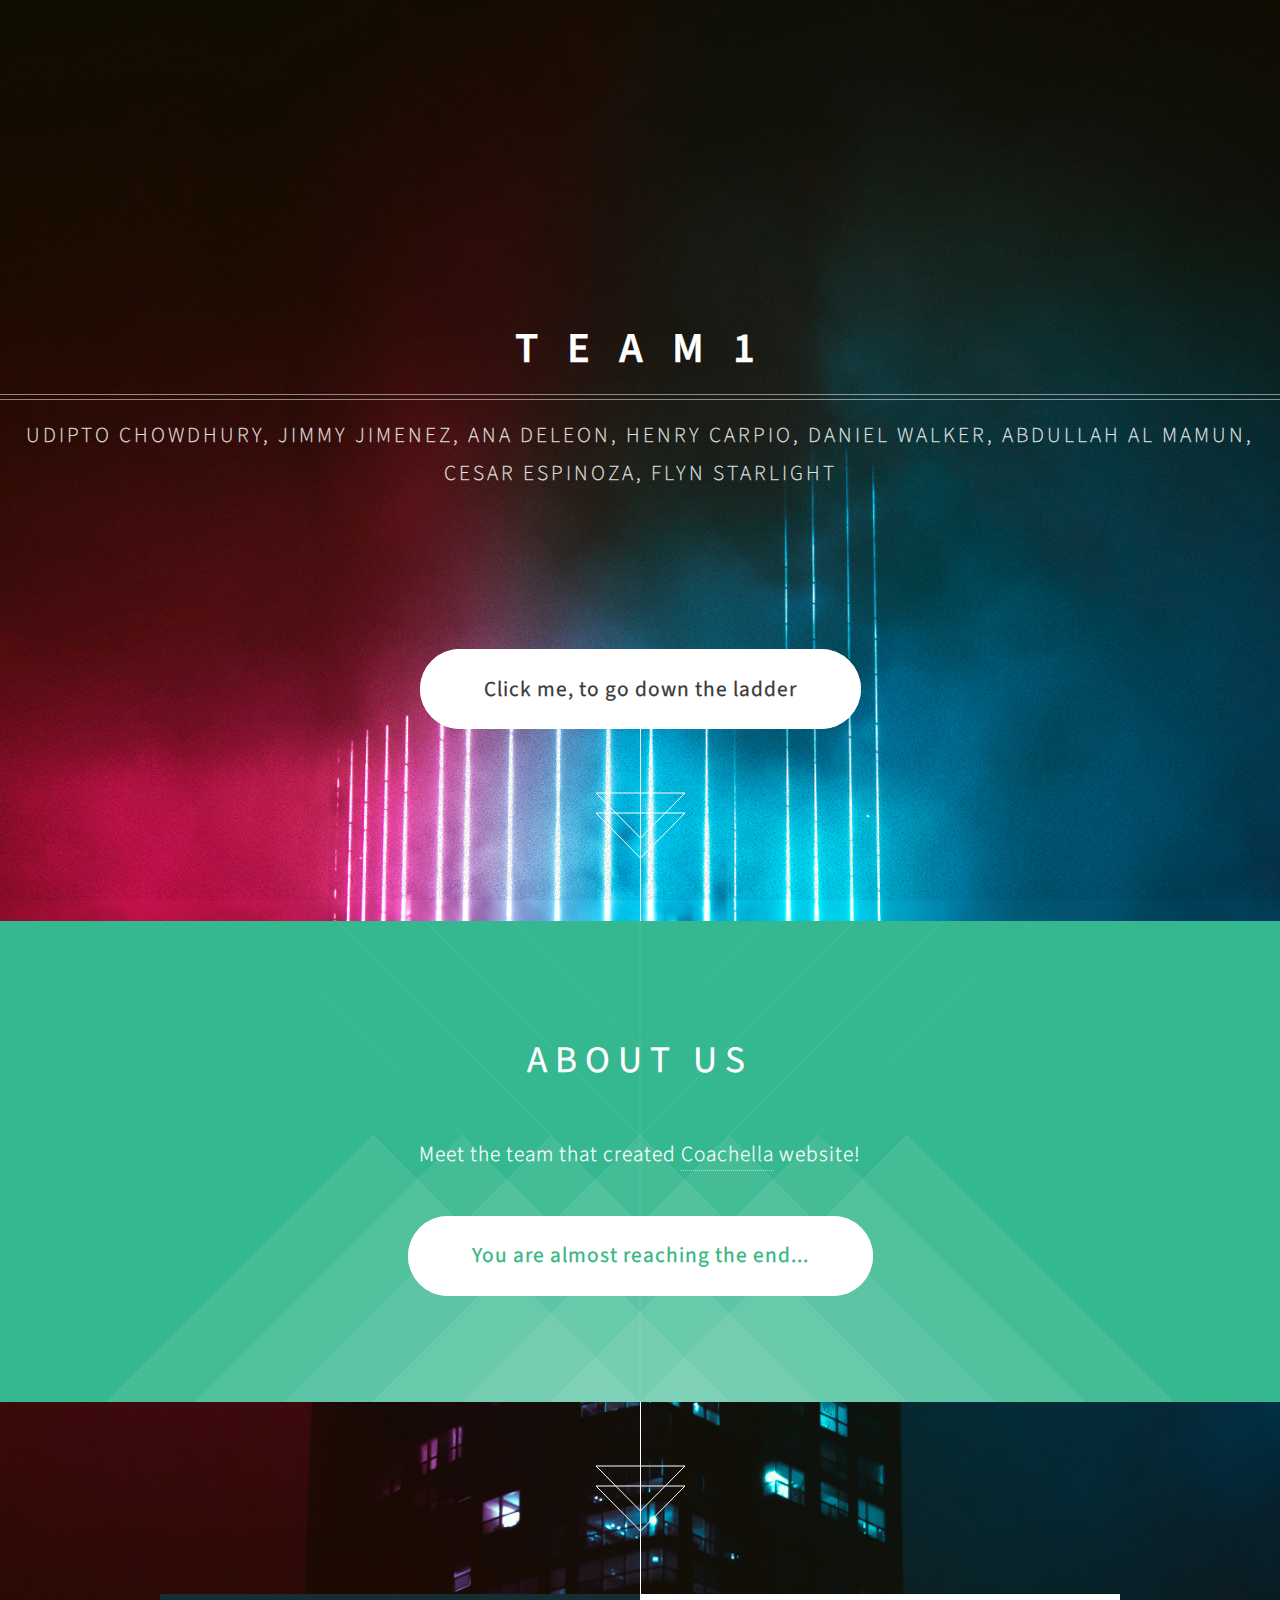
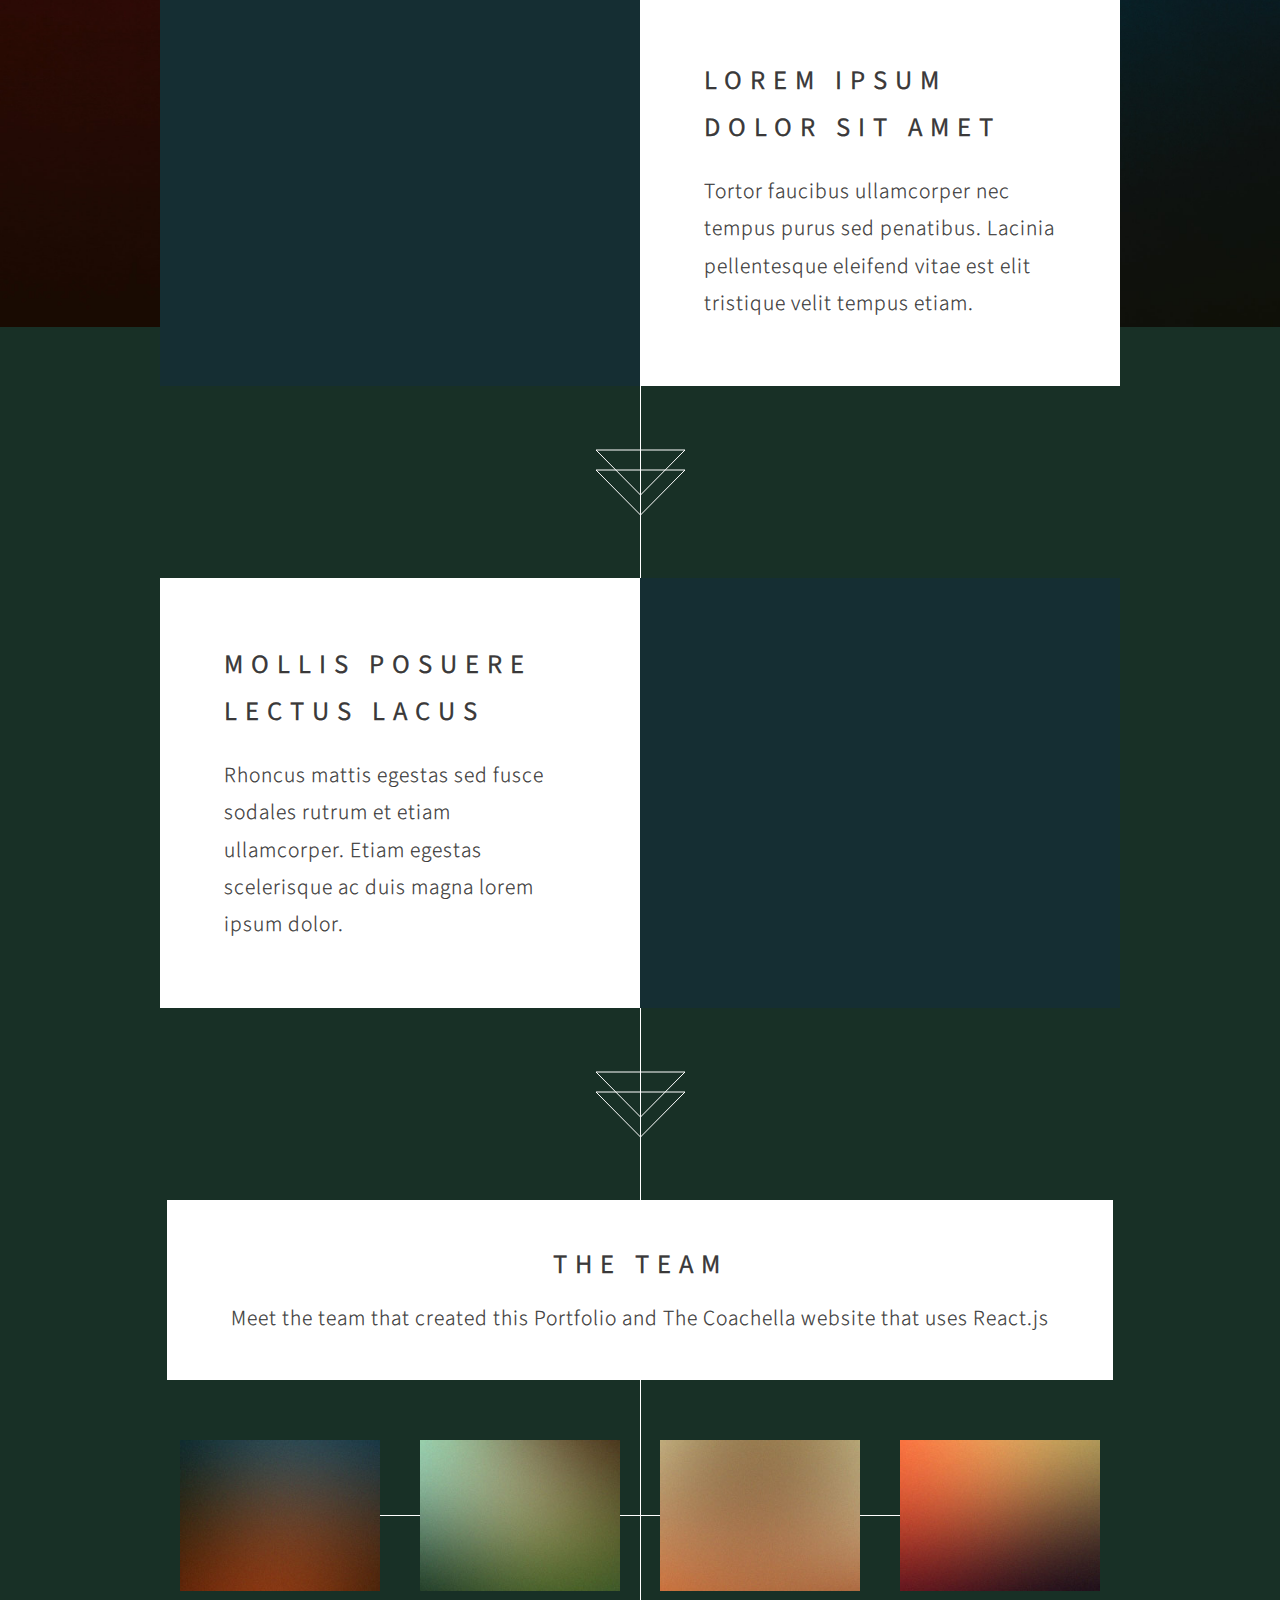
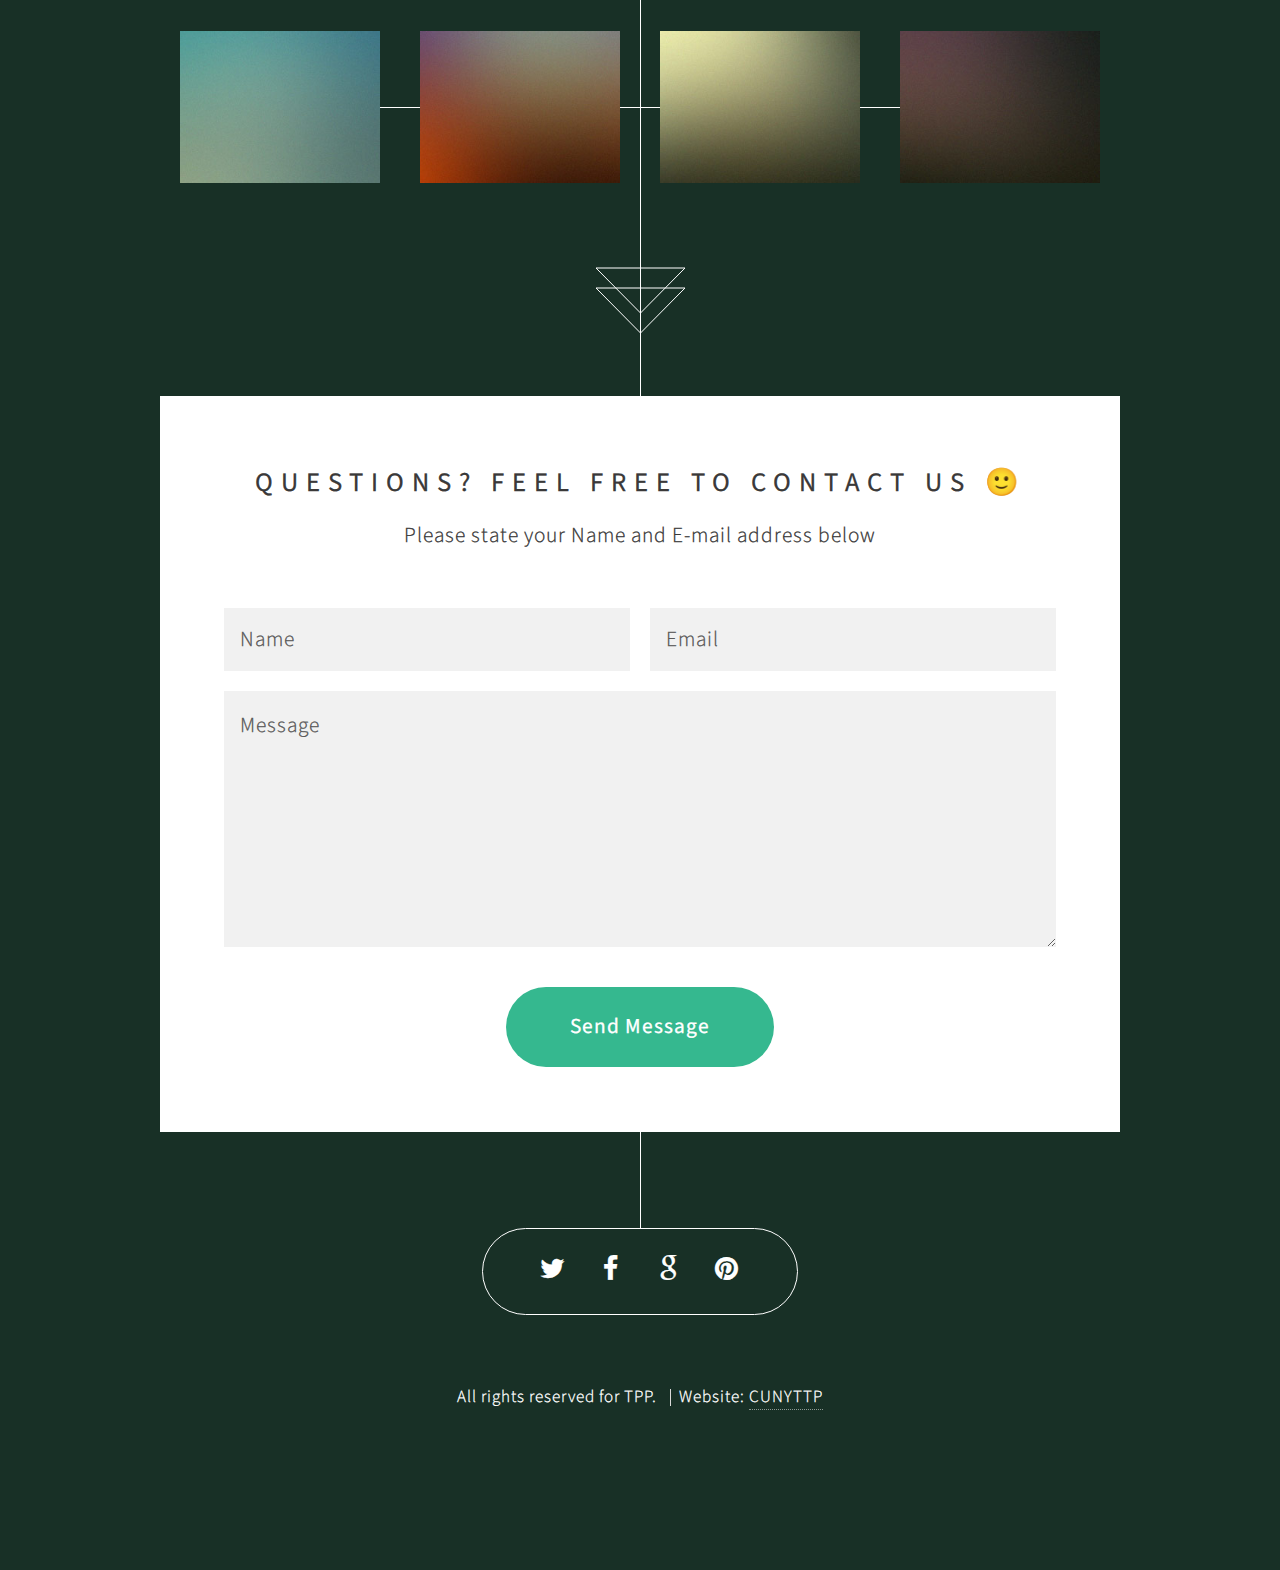
==== commit eb9558b3: "Update index.html" ====
--- a/index.html
+++ b/index.html
@@ -26,7 +26,7 @@
     <section id="header">
         <header>
             <h1>T E A M 1</h1>
-            <p>Brought to you by Toyota</p>
+            <p> Udipto Chowdhury, Jimmy Jimenez, Ana Deleon, Henry Carpio, Daniel Walker, Abdullah Al Mamun, Cesar Espinoza, Flyn Starlight</p>
         </header>
         <footer>
             <a href="#banner" class="button style2 scrolly scrolly-centered">Click me, to go down the ladder</a>
@@ -38,8 +38,7 @@
         <header>
             <h2>About us</h2>
         </header>
-        <p>Small developing team that are making websites just for you! Come interact with us at our <a href="https://discord.gg/nkHzmPSV">discord server!</a> Here, <a href="http://html5up.net">HTML5 UP</a>.<br /> It’s fully responsive, built on <strong>skel</strong>,
-            and of course entirely free<br /> under the <a href="http://html5up.net/license">Creative Commons license</a>.</p>
+        <p> Meet the team that created <a href="https://www.coachella.com/">Coachella</a> website! <br /> </p>
         <footer>
             <a href="#first" class="button style2 scrolly">You are almost reaching the end...</a>
         </footer>
@@ -47,7 +46,7 @@
 
     <!-- Feature 1 -->
     <article id="first" class="container box style1 right">
-        <a href="#" class="image fit"><img src="images/pic01.jpg" alt="" /></a>
+        <a href="images/Coachella_1.JPG" class="image fit"><img src="images/Coachella_1.JPG" alt="" /></a>
         <div class="inner">
             <header>
                 <h2>Lorem ipsum<br /> dolor sit amet</h2>
@@ -58,7 +57,7 @@
 
     <!-- Feature 2 -->
     <article class="container box style1 left">
-        <a href="#" class="image fit"><img src="images/pic02.jpg" alt="" /></a>
+        <a href="images/Coachella_2.JPG" class="image fit"><img src="images/Coachella_2.JPG" alt="" /></a>
         <div class="inner">
             <header>
                 <h2>Mollis posuere<br /> lectus lacus</h2>
@@ -70,8 +69,8 @@
     <!-- Portfolio -->
     <article class="container box style2">
         <header>
-            <h2>Magnis parturient</h2>
-            <p>Justo phasellus et aenean dignissim<br /> placerat cubilia purus lectus.</p>
+            <h2>The Team</h2>
+            <p>Meet the team that created this Portfolio and The Coachella website that uses React.js<br /></p>
         </header>
         <div class="inner gallery">
             <div class="row 0%">
@@ -108,8 +107,8 @@
     <!-- Contact -->
     <article class="container box style3">
         <header>
-            <h2>Nisl sed ultricies</h2>
-            <p>Diam dignissim lectus eu ornare volutpat orci.</p>
+            <h2>Questions? Feel free to Contact Us 🙂</h2>
+            <p>Please state your Name and E-mail address below</p>
         </header>
         <form method="post" action="#">
             <div class="row 50%">
@@ -131,171 +130,12 @@
         </form>
     </article>
 
-    <!-- Generic -->
-    <!--
-			<article class="container box style3">
-				<header>
-					<h2>Generic Box</h2>
-					<p>Just a generic box. Nothing to see here.</p>
-				</header>
-				<section>
-					<header>
-						<h3>Paragraph</h3>
-						<p>This is a subtitle</p>
-					</header>
-					<p>Phasellus nisl nisl, varius id <sup>porttitor sed pellentesque</sup> ac orci. Pellentesque 
-					habitant <strong>strong</strong> tristique <b>bold</b> et netus <i>italic</i> malesuada <em>emphasized</em> ac turpis egestas. Morbi 
-					leo suscipit ut. Praesent <sub>id turpis vitae</sub> turpis pretium ultricies. Vestibulum sit 
-					amet risus elit.</p>
-				</section>
-				<section>
-					<header>
-						<h3>Blockquote</h3>
-					</header>
-					<blockquote>Fringilla nisl. Donec accumsan interdum nisi, quis tincidunt felis sagittis eget.
-					tempus euismod. Vestibulum ante ipsum primis in faucibus.</blockquote>
-				</section>
-				<section>
-					<header>
-						<h3>Divider</h3>
-					</header>
-					<p>Donec consectetur <a href="#">vestibulum dolor et pulvinar</a>. Etiam vel felis enim, at viverra 
-					ligula. Ut porttitor sagittis lorem, quis eleifend nisi ornare vel. Praesent nec orci 
-					facilisis leo magna. Cras sit amet urna eros, id egestas urna. Quisque aliquam 
-					tempus euismod. Vestibulum ante ipsum primis in faucibus orci luctus et ultrices 
-					posuere cubilia.</p>
-					<hr />
-					<p>Donec consectetur vestibulum dolor et pulvinar. Etiam vel felis enim, at viverra 
-					ligula. Ut porttitor sagittis lorem, quis eleifend nisi ornare vel. Praesent nec orci 
-					facilisis leo magna. Cras sit amet urna eros, id egestas urna. Quisque aliquam 
-					tempus euismod. Vestibulum ante ipsum primis in faucibus orci luctus et ultrices 
-					posuere cubilia.</p>
-				</section>
-				<section>
-					<header>
-						<h3>Unordered List</h3>
-					</header>
-					<ul class="default">
-						<li>Donec consectetur vestibulum dolor et pulvinar. Etiam vel felis enim, at viverra ligula. Ut porttitor sagittis lorem, quis eleifend nisi ornare vel.</li>
-						<li>Donec consectetur vestibulum dolor et pulvinar. Etiam vel felis enim, at viverra ligula. Ut porttitor sagittis lorem, quis eleifend nisi ornare vel.</li>
-						<li>Donec consectetur vestibulum dolor et pulvinar. Etiam vel felis enim, at viverra ligula. Ut porttitor sagittis lorem, quis eleifend nisi ornare vel.</li>
-						<li>Donec consectetur vestibulum dolor et pulvinar. Etiam vel felis enim, at viverra ligula. Ut porttitor sagittis lorem, quis eleifend nisi ornare vel.</li>
-					</ul>
-				</section>
-				<section>
-					<header>
-						<h3>Ordered List</h3>
-					</header>
-					<ol class="default">
-						<li>Donec consectetur vestibulum dolor et pulvinar. Etiam vel felis enim, at viverra ligula. Ut porttitor sagittis lorem, quis eleifend nisi ornare vel.</li>
-						<li>Donec consectetur vestibulum dolor et pulvinar. Etiam vel felis enim, at viverra ligula. Ut porttitor sagittis lorem, quis eleifend nisi ornare vel.</li>
-						<li>Donec consectetur vestibulum dolor et pulvinar. Etiam vel felis enim, at viverra ligula. Ut porttitor sagittis lorem, quis eleifend nisi ornare vel.</li>
-						<li>Donec consectetur vestibulum dolor et pulvinar. Etiam vel felis enim, at viverra ligula. Ut porttitor sagittis lorem, quis eleifend nisi ornare vel.</li>
-					</ol>
-				</section>
-				<section>
-					<header>
-						<h3>Table</h3>
-					</header>
-					<div class="table-wrapper">
-						<table class="default">
-							<thead>
-								<tr>
-									<th>ID</th>
-									<th>Name</th>
-									<th>Description</th>
-									<th>Price</th>
-								</tr>
-							</thead>
-							<tbody>
-								<tr>
-									<td>45815</td>
-									<td>Something</td>
-									<td>Ut porttitor sagittis lorem quis nisi ornare.</td>
-									<td>29.99</td>
-								</tr>
-								<tr>
-									<td>24524</td>
-									<td>Nothing</td>
-									<td>Ut porttitor sagittis lorem quis nisi ornare.</td>
-									<td>19.99</td>
-								</tr>
-								<tr>
-									<td>45815</td>
-									<td>Something</td>
-									<td>Ut porttitor sagittis lorem quis nisi ornare.</td>
-									<td>29.99</td>
-								</tr>
-								<tr>
-									<td>24524</td>
-									<td>Nothing</td>
-									<td>Ut porttitor sagittis lorem quis nisi ornare.</td>
-									<td>19.99</td>
-								</tr>
-							</tbody>
-							<tfoot>
-								<tr>
-									<td colspan="3"></td>
-									<td>100.00</td>
-								</tr>
-							</tfoot>
-						</table>
-					</div>
-				</section>
-				<section>
-					<header>
-						<h3>Form</h3>
-					</header>
-					<form method="post" action="#">
-						<div class="row">
-							<div class="6u">
-								<input class="text" type="text" name="name" id="name" value="" placeholder="John Doe" />
-							</div>
-							<div class="6u">
-								<input class="text" type="text" name="email" id="email" value="" placeholder="johndoe@domain.tld" />
-							</div>
-						</div>
-						<div class="row">
-							<div class="12u">
-								<select name="department" id="department">
-									<option value="">Choose a department</option>
-									<option value="1">Manufacturing</option>
-									<option value="2">Administration</option>
-									<option value="3">Support</option>
-								</select>
-							</div>
-						</div>
-						<div class="row">
-							<div class="12u">
-								<input class="text" type="text" name="subject" id="subject" value="" placeholder="Enter your subject" />
-							</div>
-						</div>
-						<div class="row">
-							<div class="12u">
-								<textarea name="message" id="message" placeholder="Enter your message"></textarea>
-							</div>
-						</div>
-						<div class="row">
-							<div class="12u">
-								<ul class="actions">
-									<li><input type="submit" value="Submit" /></li>
-									<li><input type="reset" class="style3" value="Clear Form" /></li>
-								</ul>
-							</div>
-						</div>
-					</form>
-				</section>
-			</article>
-		-->
-
     <section id="footer">
         <ul class="icons">
-            <li><a href="#" class="icon fa-twitter"><span class="label">Twitter</span></a></li>
-            <li><a href="#" class="icon fa-facebook"><span class="label">Facebook</span></a></li>
-            <li><a href="#" class="icon fa-google-plus"><span class="label">Google+</span></a></li>
-            <li><a href="#" class="icon fa-pinterest"><span class="label">Pinterest</span></a></li>
-            <li><a href="#" class="icon fa-dribbble"><span class="label">Dribbble</span></a></li>
-            <li><a href="#" class="icon fa-linkedin"><span class="label">LinkedIn</span></a></li>
+            <li><a href="https://twitter.com/coachella?lang=en" class="icon fa-twitter"><span class="label">Twitter</span></a></li>
+            <li><a href="https://www.facebook.com/coachella" class="icon fa-facebook"><span class="label">Facebook</span></a></li>
+            <li><a href="https://www.google.com/search?q=coachella&rlz=1C1CHZN_enUS930US930&oq=coachella&aqs=chrome.0.69i59l2j0i67i433j0i67i395i433j69i60j69i61j69i60l2.1868j1j4&sourceid=chrome&ie=UTF-8" class="icon fa-google"><span class="label">Google</span></a></li>
+            <li><a href="https://www.pinterest.com/ldriever/coachella-2018/" class="icon fa-pinterest"><span class="label">Pinterest</span></a></li>
         </ul>
         <div class="copyright">
             <ul class="menu">
@@ -309,4 +149,4 @@
 
 </body>
 
-</html>+</html>
